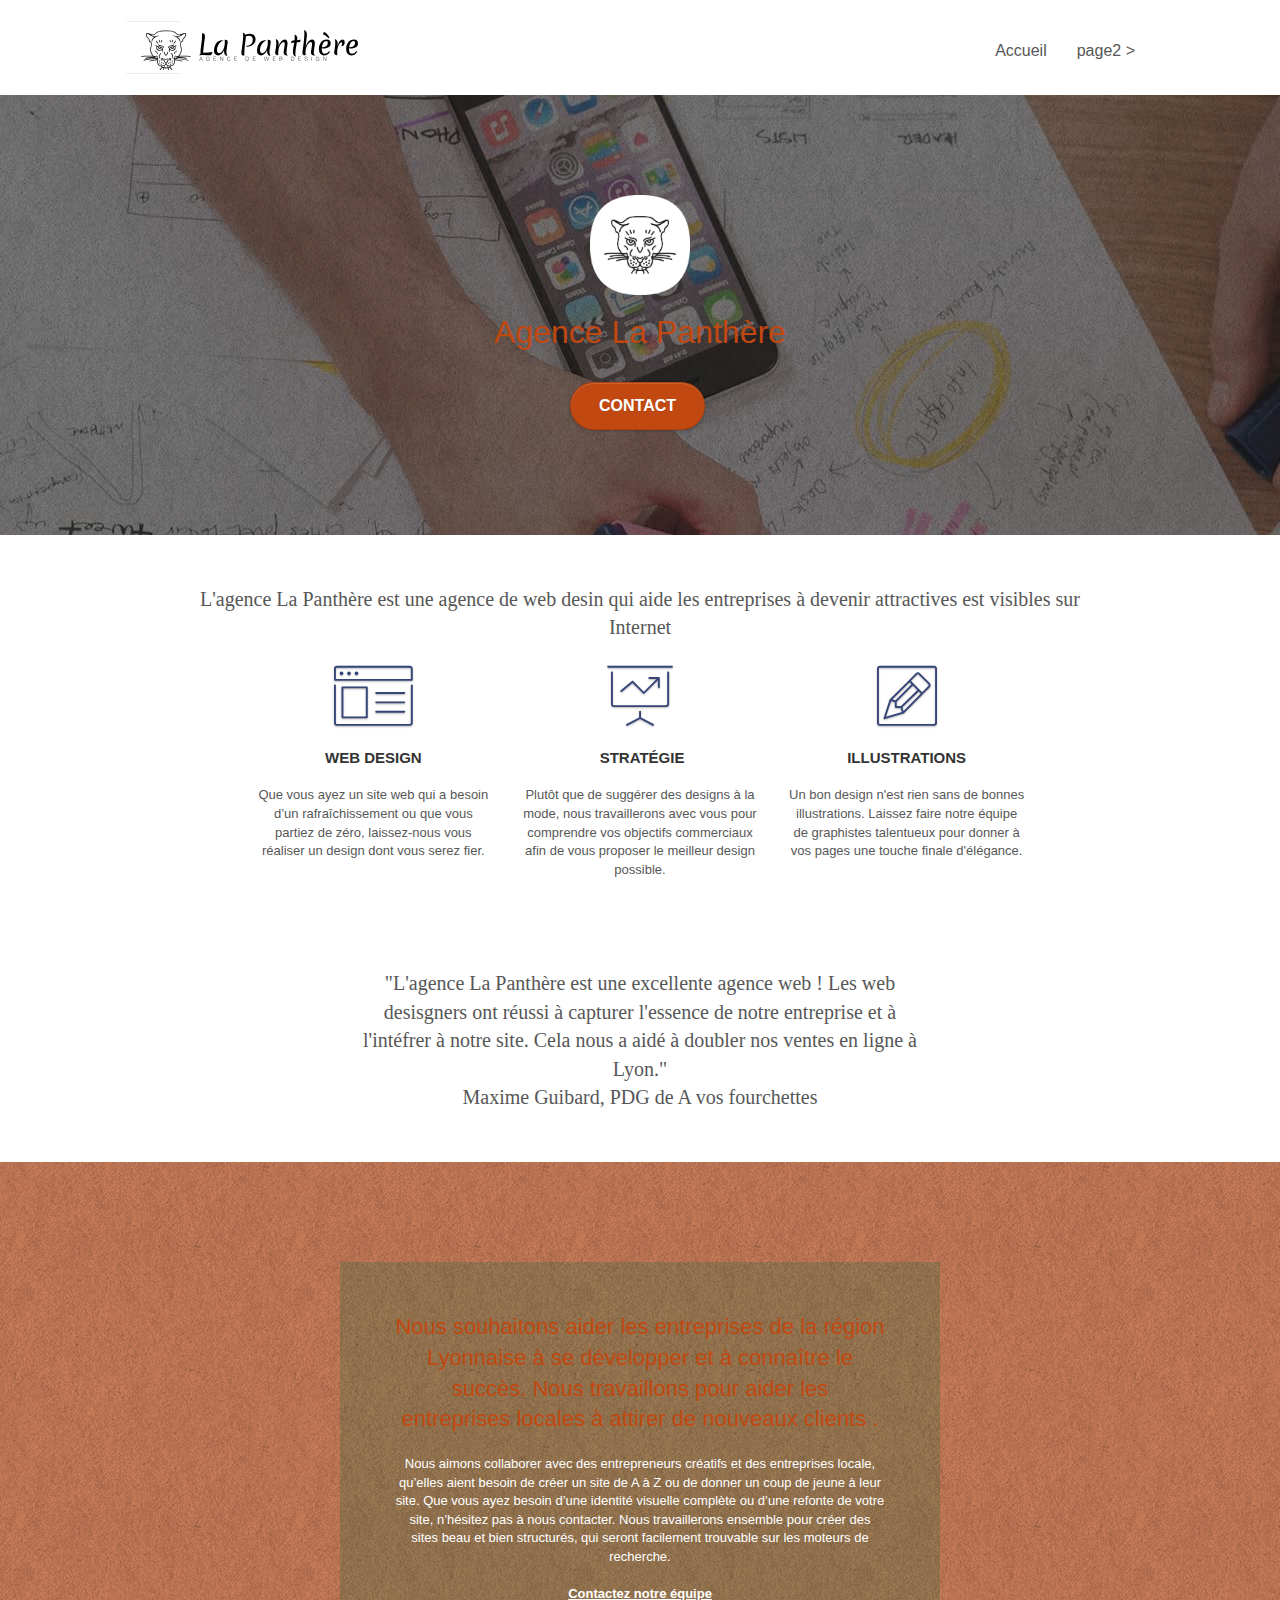
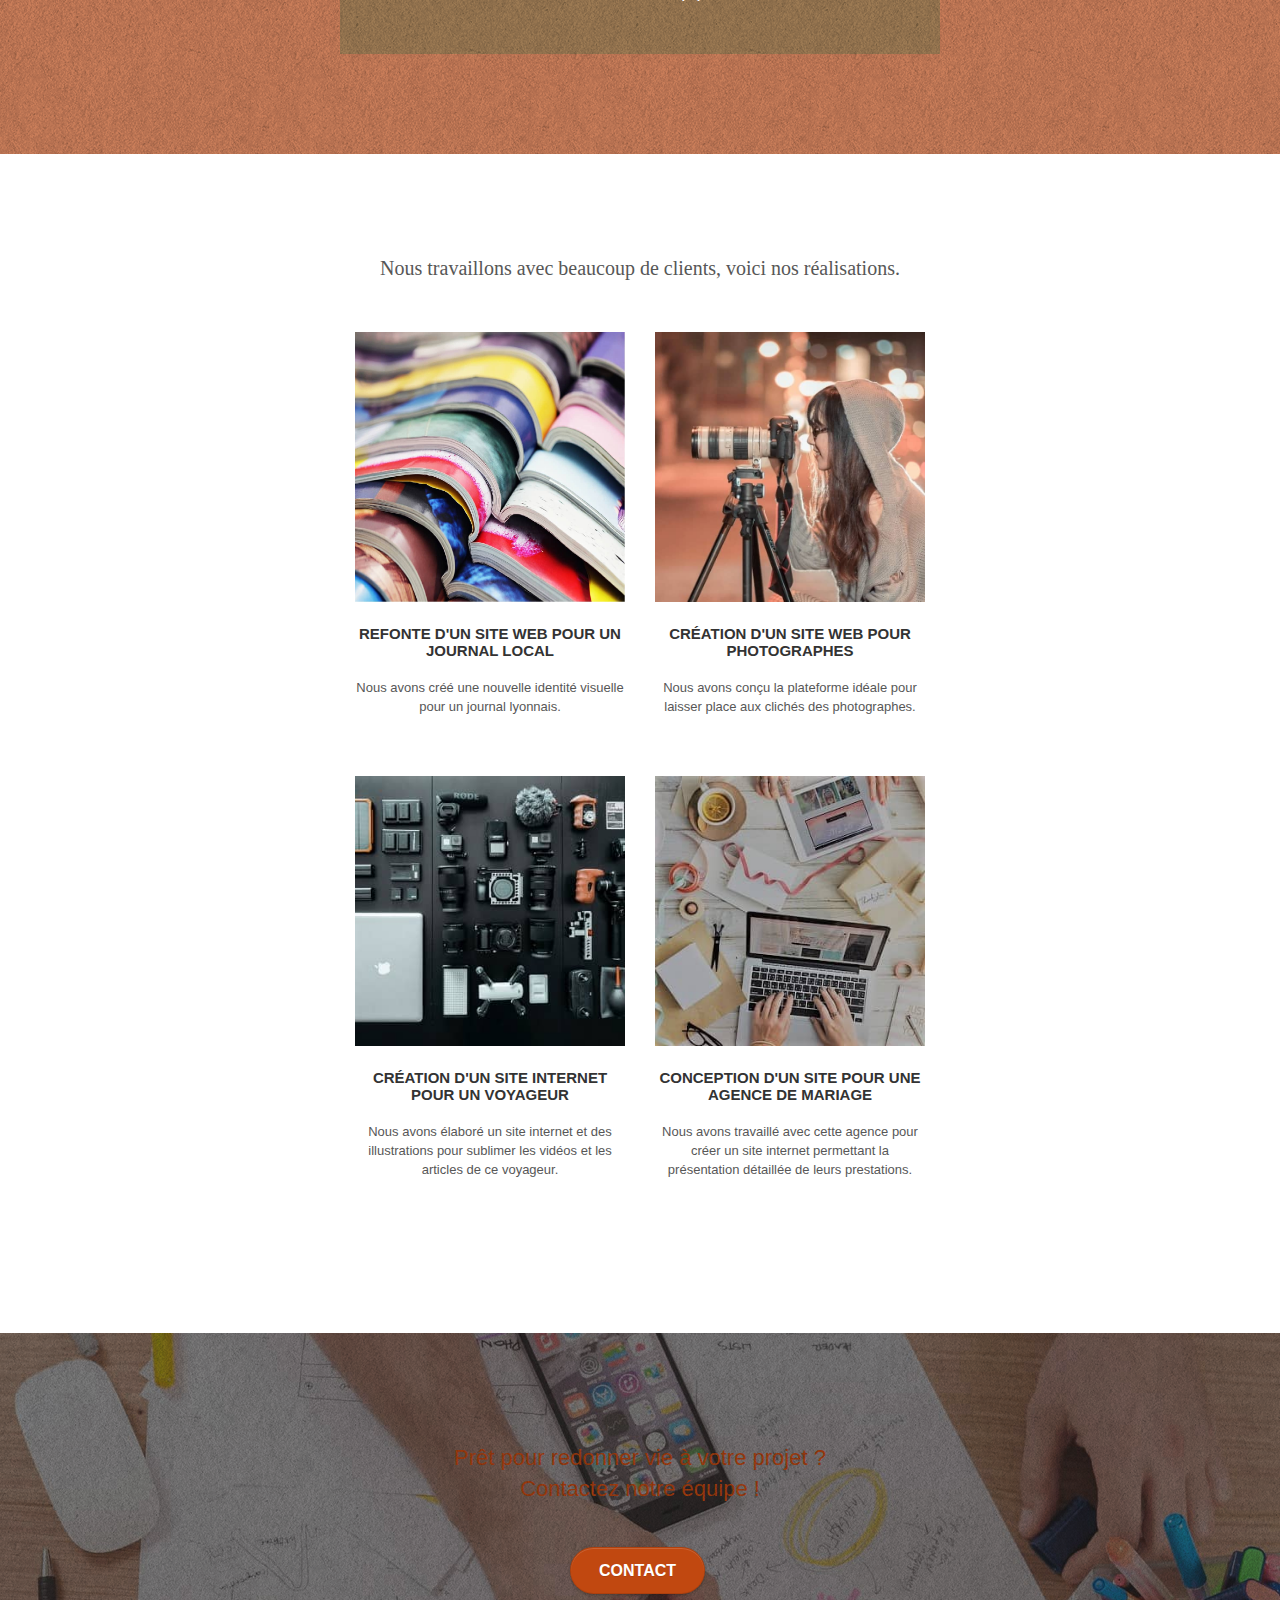
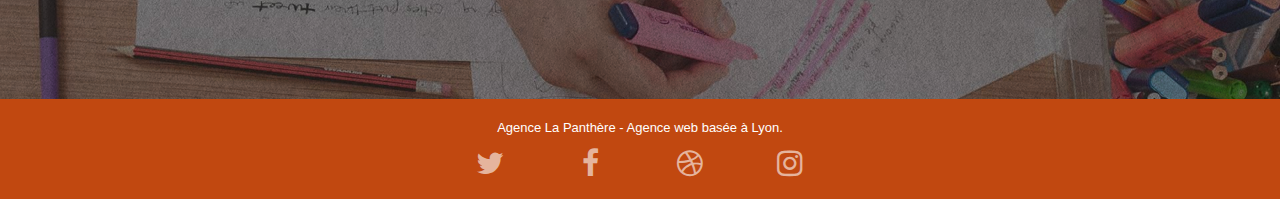
==== index.html @ 401a587c "defer" ====
<!doctype html>
<html lang="fr">
<head>
    <meta charset="utf-8">
    <meta name="description" content="Agence La Panthère, agence de web design qui aide les entreprises à devenir attractives et visibles sur internet">
    <meta name="viewport" content="width=device-width, initial-scale=1.0, viewport-fit=cover">
    <link rel="shortcut icon" type="image/png" href="favicon.jpg">
    
	<link rel="stylesheet" type="text/css" href="./css/bootstrap.css">
	<link rel="stylesheet" type="text/css" href="style.css">
	<link rel="stylesheet" type="text/css" href="./css/font-awesome.css">
	<link rel="stylesheet" type="text/css" href="./css/et-line.css">
	
    
	<script src="./js/jquery-2.1.0.js" defer></script>
	<script src="./js/bootstrap.js" defer></script>
	<script src="./js/blocs.js" defer></script>
	<script src="./js/jquery.touchSwipe.js" defer></script>
	<script src="./js/gmaps.js" defer></script>

    <title>Agence design</title>

    
<!-- Analytics -->
 
<!-- Analytics END -->
    
</head>
<body>
<!-- Principal conteneur -->
<div class="page-container">
    
<!-- bloc-0 -->
<div class="bloc bgc-white l-bloc " id="bloc-0">
	<div class="container bloc-sm">

		<nav class="navbar row">
			<div class="navbar-header">
				<div class="keywords" style="color:#cccccc;font-size:1px;">Agence web à paris, stratégie web, web design, illustrations, design de site web, site web, web, internet, site internet, site</div>
				<a class="navbar-brand" href="index.html"><img src="img/agence-la-panthere-monochrome.svg" alt="paris web design logo agence web meilleure agence" height="40" /></a>
				<div class="keywords" style="color:#cccccc;font-size:1px;">Agence web à paris, stratégie web, web design, illustrations, design de site web, site web, web, internet, site internet, site</div>
				<button id="nav-toggle" type="button" class="ui-navbar-toggle navbar-toggle" data-toggle="collapse" data-target=".navbar-1">
					<span class="sr-only">Toggle navigation</span><span class="icon-bar"></span><span class="icon-bar"></span><span class="icon-bar"></span>
				</button>
			</div>
			<div class="collapse navbar-collapse navbar-1 special-dropdown-nav">
				<ul class="site-navigation nav navbar-nav">
					<li>
						<a href="index.html">Accueil</a>
					</li>
					<li>
					</li>
					<li>
						<a href="page2.html">page2 &gt;</a>
					</li>
				</ul>
			</div>
		</nav>
	</div>
</div>
<!-- bloc-0 END -->

<!-- bloc-1-presentation -->
<div class="bloc bgc-orange-fonce bg-banniere d-bloc bg-t-edge bloc-bg-texture texture-paper b-parallax" id="bloc-1-hero">
	<div class="container bloc-lg">
		<div class="row tight-width-whitespace">
			<div class="col-sm-12">
				<img src="img/logo.png" class="center-block image-resize-mode" width="100" alt="Agence La Panthère, agence web paris, création logo paris" />
				<h1 class="text-center hero-bloc-text tc-white ">
					Agence La Panthère
				</h1>
				<div class="text-center">
					<a href="page2.html" class="btn btn-lg btn-clean btn-rd cta-hero bgc-orange-fonce" id="cta-hero">Contact</a>
				</div>
			</div>
		</div>
	</div>
</div>
<!-- bloc-1-presentation END -->

<!-- bloc-2-services -->
<div class="bloc bgc-white l-bloc" id="bloc-2-services">
	<div class="container bloc-md">
		<div class="row">
			<div class="col-sm-12 text-center">
				<p class="text-center phrase_accroche">L'agence La Panthère est une agence de web desin qui aide les entreprises à devenir attractives est visibles sur Internet</p>
			</div>
		</div>
		<div class="row voffset-lg med-width-whitespace">
			<div class="col-sm-4">
				<div class="text-center">
					<span class="et-icon-browser sm-shadow icon-dark-slate-blue icons icon-lg"></span>
				</div>
				<h3 class="mg-md text-center">
					Web design
				</h3>
				<p class="text-center ">
					Que vous ayez un site web qui a besoin d&rsquo;un rafraîchissement ou que vous partiez de zéro, laissez-nous vous réaliser un design dont vous serez fier.
				</p>
			</div>
			<div class="col-sm-4">
				<div class="text-center">
					<span class="et-icon-presentation sm-shadow icon-dark-slate-blue icons icon-lg"></span>
				</div>
				<h3 class="mg-md text-center">
					&nbsp;Stratégie
				</h3>
				<p class="text-center ">
					Plutôt que de suggérer des designs à la mode, nous travaillerons avec vous pour comprendre vos objectifs commerciaux afin de vous proposer le meilleur design possible.<br>
				</p>
			</div>
			<div class="col-sm-4">
				<div class="text-center">
					<span class="et-icon-edit sm-shadow icon-dark-slate-blue icons icon-lg"></span>
				</div>
				<h3 class="mg-md text-center">
					Illustrations
				</h3>
				<p class="text-center ">
					Un bon design n'est rien sans de bonnes illustrations. Laissez faire notre équipe de graphistes talentueux pour donner à vos pages une touche finale d'élégance.
				</p>
			</div>
		</div>
		<div class="row voffset-lg voffset">
			<div class="col-xs-12 col-md-8 col-md-offset-2 text-center">
				<p class="text-center citation">"L'agence La Panthère est une excellente agence web ! Les web desisgners ont réussi à capturer l'essence de notre entreprise et à l'intéfrer à notre site. Cela nous a aidé à doubler nos ventes en ligne à Lyon."<br><span color="#999999">Maxime Guibard, PDG de A vos fourchettes</span></p>

			</div>
		</div>
	</div>
</div>
<!-- bloc-2-services END -->

<!-- bloc-3-what-i-do -->
<div class="bloc tc-white bgc-atomic-tangerine bg-presentation d-bloc bloc-bg-texture texture-paper b-parallax" id="bloc-3-what-i-do">
	<div class="container bloc-lg">
		<div class="row tight-width-whitespace black-background">
			<div class="col-sm-12">
				<h2 class="mg-md text-center tc-white">
					Nous souhaitons aider les entreprises de la région Lyonnaise à se développer et à connaître le succès. Nous travaillons pour aider les entreprises locales à attirer de nouveaux clients .<br>
				</h2>
				<p class="text-center white">
					Nous aimons collaborer avec des entrepreneurs créatifs et des entreprises locale, qu’elles aient besoin de créer un site de A à Z ou de donner un coup de jeune à leur site. Que vous ayez besoin d’une identité visuelle complète ou d’une refonte de votre site, n’hésitez pas à nous contacter. Nous travaillerons ensemble pour créer des sites beau et bien structurés, qui seront facilement trouvable sur les moteurs de recherche. <br><br><a class="ltc-white bold-link" href="page2.html">Contactez notre équipe</a><br>
				</p>
			</div>
		</div>
	</div>
</div>
<!-- bloc-3-what-i-do END -->

<!-- bloc-4-portfolio -->
<div class="bloc bgc-white bg-lines-h2-bg bg-repeat l-bloc" id="bloc-4-portfolio">
	<div class="container bloc-lg">
		<div class="row">
			<div class="col-sm-12 text-center">
				<p id="titre_part_4">Nous travaillons avec beaucoup de clients, voici nos réalisations.</p>
			</div>
		</div>
		<div class="row tight-width-whitespace portfolio-row">
			<div class="col-sm-6">
				<a href="#" data-lightbox="img/1.jpg" data-gallery-id="gallery-1" data-caption="Refonte d'un site web pour un journal local" data-frame="snapshot-lb"><img src="img/1.jpg" alt="paris web design logo agence web meilleure agence et refonte site web journal" class="img-responsive portfolio-thumb" /></a>
				<h3 class="mg-md text-center">
					Refonte d'un site web pour un journal local
				</h3>
				<p class="text-center">
					Nous avons créé une nouvelle identité visuelle pour un journal lyonnais.
				</p>
			</div>
			<div class="col-sm-6">
				<a href="#" data-lightbox="img/2.jpg" data-gallery-id="gallery-1" data-caption="Création d'un site web pour photographes" data-frame="snapshot-lb"><img src="img/2.jpg" class="img-responsive portfolio-thumb" alt="paris web design logo agence web meilleure agence, Création d'un site web pour photographes" /></a>
				<h3 class="mg-md text-center">
					Création d'un site web pour photographes
				</h3>
				<p class="text-center">
					Nous avons conçu la plateforme idéale pour laisser place aux clichés des photographes.
				</p>
			</div>
		</div>
		<div class="row tight-width-whitespace portfolio-row">
			<div class="col-sm-6">
				<a href="#" data-lightbox="img/3.bmp" data-gallery-id="gallery-1" data-caption="Création d'un site internet pour un voyageur" data-frame="snapshot-lb"><img src="img/3.jpg" class="img-responsive portfolio-thumb" alt="paris web design logo agence web meilleure agence, Création d'un site web pour voyageur"/></a>
				<h3 class="mg-md text-center">
					Création d'un site internet pour un voyageur
				</h3>
				<p class="text-center">
					Nous avons élaboré un site internet et des illustrations pour sublimer les vidéos et les articles de ce voyageur.
				</p>
			</div>
			<div class="col-sm-6">
				<a href="#" data-lightbox="img/4.bmp" data-gallery-id="gallery-1" data-caption="Conception d'un site pour une agence de mariage" data-frame="snapshot-lb"><img src="img/4.jpg" class="img-responsive portfolio-thumb" alt="paris web design logo agence web meilleure agence, Création d'un site web pour agence de mariage" /></a>
				<h3 class="mg-md text-center">
					Conception d'un site pour une agence de mariage
				</h3>
				<p class="text-center">
					Nous avons travaillé avec cette agence pour créer un site internet permettant la présentation détaillée de leurs prestations.
				</p>
			</div>
		</div>
	</div>
</div>
<!-- bloc-4-portfolio END -->

<!-- bloc-5-cta -->
<div class="bloc bgc-orange-fonce bg-banniere d-bloc bloc-bg-texture texture-paper" id="bloc-5-cta">
	<div class="container bloc-lg">
		<div class="row">
			<h2 class="mg-md text-center tc-white">
				Prêt pour redonner vie à votre projet ?<br>Contactez notre équipe !
			</h2>
			<div class="col-sm-12 text-center">
					<a href="page2.html" class="btn btn-lg btn-clean btn-rd cta-hero bgc-orange-fonce" id="cta-hero">Contact</a>
			</div>
		</div>
	</div>
</div>
<!-- bloc-5-cta END -->

<!-- Footer - bloc-8 -->
<footer class="bloc bgc-orange-fonce d-bloc" id="bloc-8">
	<div class="container bloc-sm">
		<div class="row">
			<div class="col-sm-12">
				<p class="text-center white">
					Agence La Panthère - Agence web basée à Lyon.<br>
				</p>
				<div class="row row-no-gutters social">
					<div class="col-sm-3">
						<div class="text-center">
							<a class="social" href="index.html"><span class="fa fa-twitter icon-md"></span></a>
						</div>
					</div>
					<div class="col-sm-3">
						<div class="text-center">
							<a class="social" href="index.html"><span class="fa fa-facebook icon-md"></span></a>
						</div>
					</div>
					<div class="col-sm-3">
						<div class="text-center">
							<a class="social" href="index.html"><span class="fa fa-dribbble icon-md"></span></a>
						</div>
					</div>
					<div class="col-sm-3">
						<div class="text-center">
							<a class="social" href="index.html"><span class="fa fa-instagram icon-md"></span></a>
						</div>
					</div>
				</div>
			</div>
		</div>
	</div>
</footer>
<!-- Footer - bloc-8 END -->

</div>
<!-- Principal conteneur END -->
    

</body>
</html>
---- style.css ----
body {
    margin: 0;
    padding: 0;
    background: #FFF;
    overflow-x: hidden;
    -webkit-font-smoothing: antialiased;
    -moz-osx-font-smoothing: grayscale;
}

a,
button {
    transition: all .3s ease-in-out;
    outline: none!important;
}

a:hover {
    text-decoration: none;
    cursor: pointer;
}

#page-loading-blocs-notifaction {
    position: fixed;
    top: 0;
    bottom: 0;
    width: 100%;
    z-index: 100000;
    background: #FFFFFF url("img/pageload-spinner.gif") no-repeat center center;
}

.bloc {
    width: 100%;
    clear: both;
    background: 50% 50% no-repeat;
    padding: 0 50px;
    -webkit-background-size: cover;
    -moz-background-size: cover;
    -o-background-size: cover;
    background-size: cover;
    position: relative;
}

.bloc .container {
    padding-left: 0;
    padding-right: 0;
}

.bloc-lg {
    padding: 100px 50px;
}

.bloc-md {
    padding: 50px;
}

.bloc-sm {
    padding: 20px 50px;
}

.bg-center,
.bg-l-edge,
.bg-r-edge,
.bg-t-edge,
.bg-b-edge,
.bg-tl-edge,
.bg-bl-edge,
.bg-tr-edge,
.bg-br-edge,
.bg-repeat {
    -webkit-background-size: auto!important;
    -moz-background-size: auto!important;
    -o-background-size: auto!important;
    background-size: auto!important;
}

.bg-repeat {
    background: repeat;
}

.bg-t-edge {
    background: top no-repeat;
}

.bloc-bg-texture::before {
    content: "";
    background-size: 2px 2px;
    position: absolute;
    top: 0;
    bottom: 0;
    left: 0;
    right: 0;
}

.texture-paper::before {
    background: url("img/texture-paper.png");
    background-size: 280px 280px;
}

.b-parallax {
    background-attachment: fixed;
}

.d-bloc {
    color: rgba(255, 255, 255, .7);
}

.d-bloc button:hover {
    color: rgba(255, 255, 255, .9);
}

.d-bloc .icon-round,
.d-bloc .icon-square,
.d-bloc .icon-rounded,
.d-bloc .icon-semi-rounded-a,
.d-bloc .icon-semi-rounded-b {
    border-color: rgba(255, 255, 255, .9);
}

.d-bloc .divider-h span {
    border-color: rgba(255, 255, 255, .2);
}

.d-bloc .a-btn,
.d-bloc .navbar a,
.d-bloc .navbar-brand,
.d-bloc a .icon-sm,
.d-bloc a .icon-md,
.d-bloc a .icon-lg,
.d-bloc a .icon-xl,
.d-bloc h1 a,
.d-bloc h2 a,
.d-bloc h3 a,
.d-bloc h4 a,
.d-bloc h5 a,
.d-bloc h6 a,
.d-bloc p a {
    color: rgba(255, 255, 255, .6);
}

.d-bloc .a-btn:hover,
.d-bloc .navbar a:hover,
.d-bloc .navbar-brand:hover,
.d-bloc a:hover .icon-sm,
.d-bloc a:hover .icon-md,
.d-bloc a:hover .icon-lg,
.d-bloc a:hover .icon-xl,
.d-bloc h1 a:hover,
.d-bloc h2 a:hover,
.d-bloc h3 a:hover,
.d-bloc h4 a:hover,
.d-bloc h5 a:hover,
.d-bloc h6 a:hover,
.d-bloc p a:hover {
    color: rgba(255, 255, 255, 1);
}

.d-bloc .navbar-toggle .icon-bar {
    background: rgba(255, 255, 255, 1);
}

.d-bloc .btn-wire,
.d-bloc .btn-wire:hover {
    color: rgba(255, 255, 255, 1);
    border-color: rgba(255, 255, 255, 1);
}

.d-bloc .panel {
    color: rgba(0, 0, 0, .5);
}

.d-bloc .panel button:hover {
    color: rgba(0, 0, 0, .7);
}

.d-bloc .panel icon {
    border-color: rgba(0, 0, 0, .7);
}

.d-bloc .panel .divider-h span {
    border-color: rgba(0, 0, 0, .1);
}

.d-bloc .panel .a-btn {
    color: rgba(0, 0, 0, .6);
}

.d-bloc .panel .a-btn:hover {
    color: rgba(0, 0, 0, 1);
}

.d-bloc .panel .btn-wire,
.d-bloc .panel .btn-wire:hover {
    color: rgba(0, 0, 0, .7);
    border-color: rgba(0, 0, 0, .3);
}

.d-bloc .panel,
.l-bloc {
    color: rgba(0, 0, 0, .5);
}

.d-bloc .panel button:hover,
.l-bloc button:hover {
    color: rgba(0, 0, 0, .7);
}

.l-bloc .icon-round,
.l-bloc .icon-square,
.l-bloc .icon-rounded,
.l-bloc .icon-semi-rounded-a,
.l-bloc .icon-semi-rounded-b {
    border-color: rgba(0, 0, 0, .7);
}

.d-bloc .panel .divider-h span,
.l-bloc .divider-h span {
    border-color: rgba(0, 0, 0, .1);
}

.d-bloc .panel .a-btn,
.l-bloc .a-btn,
.l-bloc .navbar a,
.l-bloc .navbar-brand,
.l-bloc a .icon-sm,
.l-bloc a .icon-md,
.l-bloc a .icon-lg,
.l-bloc a .icon-xl,
.l-bloc h1 a,
.l-bloc h2 a,
.l-bloc h3 a,
.l-bloc h4 a,
.l-bloc h5 a,
.l-bloc h6 a,
.l-bloc p a {
    color: rgba(0, 0, 0, .6);
}

.d-bloc .panel .a-btn:hover,
.l-bloc .a-btn:hover,
.l-bloc .navbar a:hover,
.l-bloc .navbar-brand:hover,
.l-bloc a:hover .icon-sm,
.l-bloc a:hover .icon-md,
.l-bloc a:hover .icon-lg,
.l-bloc a:hover .icon-xl,
.l-bloc h1 a:hover,
.l-bloc h2 a:hover,
.l-bloc h3 a:hover,
.l-bloc h4 a:hover,
.l-bloc h5 a:hover,
.l-bloc h6 a:hover,
.l-bloc p a:hover {
    color: rgba(0, 0, 0, 1);
}

.l-bloc .navbar-toggle .icon-bar {
    color: rgba(0, 0, 0, .6);
}

.d-bloc .panel .btn-wire,
.d-bloc .panel .btn-wire:hover,
.l-bloc .btn-wire,
.l-bloc .btn-wire:hover {
    color: rgba(0, 0, 0, .7);
    border-color: rgba(0, 0, 0, .3);
}

.voffset {
    margin-top: 30px;
}

.voffset-lg {
    margin-top: 80px;
}

.row-no-gutters {
    margin-right: 0;
    margin-left: 0;
}

.row.row-no-gutters > [class^="col-"],
.row.row-no-gutters > [class*=" col-"] {
    padding-right: 0;
    padding-left: 0;
}

#bloc-1-hero h1 {
    font-size: 32px;
}

.navbar {
    margin-bottom: 0;
    z-index: 1;
}

.navbar-brand {
    height: auto;
    padding: 3px 15px;
    font-size: 25px;
    font-weight: normal;
    font-weight: 600;
    line-height: 44px;
}

.navbar-brand img {
    max-height: 200px;
    margin: 0 5px 0 0;
    display: inline;
}

.navbar-brand img[src$=svg] {
    min-width: 100px;
}

.nav-center .navbar-brand img {
    margin: 0;
}

.navbar .nav {
    padding-top: 2px;
    margin-right: -16px;
    float: right;
    z-index: 1;
}

.nav > li {
    float: left;
    margin-top: 4px;
    font-size: 16px;
}

.navbar-nav .open .dropdown-menu > li > a {
    text-align: inherit;
}

.nav > li a:hover,
.nav > li a:focus {
    background: transparent;
}

.navbar-toggle {
    margin: 10px 10px 0 0;
    border: 0px;
}

.navbar-toggle:hover {
    background: transparent!important;
}

.navbar-toggle .icon-bar {
    background-color: rgba(0, 0, 0, .5);
    width: 26px;
}

.nav-invert .navbar .nav {
    float: left;
}

.nav-invert .navbar-header,
.nav-invert .navbar-brand {
    float: right;
    position: relative;
    z-index: 2;
}

@media (min-width: 768px) {
    .site-navigation {
        position: absolute;
        top: 50%;
        right: 20px;
        transform: translate(0, -50%);
        -webkit-transform: translateY(-50%);
    }
    .nav > li .dropdown-menu a,
    .nav > li .dropdown-menu a:hover {
        color: #484848;
    }
    .nav-invert .site-navigation {
        left: 0;
        right: 0;
    }
    .nav-center {
        text-align: center;
    }
    .nav-center .navbar-header {
        width: 100%;
    }
    .nav-center .navbar-header,
    .nav-center .navbar-brand,
    .nav-center .nav > li {
        float: none;
        display: inline-block;
    }
    .nav-center .site-navigation {
        position: relative;
        width: 100%;
        right: 0;
        margin-right: 0px;
        margin-top: 20px;
    }
    .nav-center.mini-nav .navbar-toggle {
        float: none;
        margin: 10px auto 0;
    }
}

.nav > li > .dropdown a {
    background: none!important;
    display: block;
    padding: 14px 15px;
}

nav .caret {
    margin: 0 5px;
}

.dropdown-menu .dropdown-menu {
    top: -8px;
    left: 100%;
}

.dropdown-menu .dropmenu-flow-right {
    top: 100%;
    left: 0;
    margin-left: -1px;
    border-top-left-radius: 0;
    border-top-right-radius: 0;
}

.dropdown-menu .dropdown span {
    border: 4px solid black;
    border-top-color: transparent;
    border-right-color: transparent;
    border-bottom-color: transparent;
    margin: 6px -5px 0 0!important;
    float: right;
}

.mg-md {
    margin-top: 10px;
    margin-bottom: 20px;
}

.mg-lg {
    margin-top: 10px;
    margin-bottom: 40px;
}

.btn {
    margin: 0 5px 5px 0;
}

.btn.pull-right {
    margin: 0 0 5px 5px;
}

.btn-d,
.btn-d:hover,
.btn-d:focus {
    color: #FFF;
    background: rgba(0, 0, 0, .3);
}

button {
    outline: none!important;
}

.btn-rd {
    border-radius: 40px;
}

.btn-clean {
    border: 1px solid rgba(0, 0, 0, .08);
    border-bottom-color: rgba(0, 0, 0, .1);
    text-shadow: 0 1px 0 rgba(0, 0, 1, .1);
    box-shadow: 0 1px 3px rgba(0, 0, 1, .25), inset 0 1px 0 0 rgba(255, 255, 255, .15);
}

.icon-md {
    font-size: 30px!important;
}

.icon-lg {
    font-size: 60px!important;
}

.sm-shadow {
    text-shadow: 0 1px 2px rgba(0, 0, 0, .3);
}

.panel-sq,
.panel-sq .panel-heading,
.panel-sq .panel-footer {
    border-radius: 0;
}

.panel-rd {
    border-radius: 30px;
}

.panel-rd .panel-heading {
    border-radius: 29px 29px 0 0;
}

.panel-rd .panel-footer {
    border-radius: 0 0 29px 29px;
}

.form-control {
    border-color: rgba(0, 0, 0, .1);
    box-shadow: none;
}

.scrollToTop {
    width: 40px;
    height: 40px;
    position: fixed;
    bottom: 20px;
    right: 20px;
    opacity: 0;
    z-index: 500;
    transition: all .3s ease-in-out;
}

.scrollToTop span {
    margin-top: 6px;
}

.showScrollTop {
    font-size: 14px;
    opacity: 1;
}

a[data-lightbox] {
    position: relative;
    display: block;
    text-align: center;
}

a[data-lightbox]:hover::before {
    content: "+";
    font-family: "HelveticaNeue-Light", "Helvetica Neue Light", "Helvetica Neue", Helvetica, Arial;
    font-size: 32px;
    width: 50px;
    height: 50px;
    margin-left: -25px;
    border-radius: 50%;
    background: rgba(0, 0, 0, .6);
    color: #FFF;
    font-weight: 100;
    z-index: 1;
    position: absolute;
    top: 50%;
    transform: translateY(-50%);
    -webkit-transform: translateY(-50%);
}

a[data-lightbox]:hover img {
    opacity: 0.6;
    -webkit-animation-fill-mode: none;
    animation-fill-mode: none;
}

#lightbox-modal {
    display: flex;
    align-items: center;
}

#lightbox-modal .modal-dialog {
    width: 90%;
    max-width: 900px;
    margin: 0 auto 0;
}

#lightbox-modal .modal-dialog img {
    max-height: 90vh;
    margin: 0 auto;
}

.lightbox-caption {
    padding: 20px;
    color: #FFF;
    background: rgba(0, 0, 0, .5);
    position: absolute;
    left: 15px;
    right: 15px;
    bottom: 5px;
}

.close-lightbox {
    color: #FFF;
    font-size: 30px;
    position: absolute;
    top: 20px;
    right: 20px;
    z-index: 20;
    background: rgba(0, 0, 0, .5);
    border: none;
    line-height: 30px;
    padding: 0 9px 5px;
    opacity: 0.3;
}

.close-lightbox:hover,
.next-lightbox:hover,
.prev-lightbox:hover {
    opacity: 1.0;
    color: #FFF;
}

.next-lightbox,
.prev-lightbox {
    font-size: 20px;
    color: rgba(255, 255, 255, .9);
    background: rgba(0, 0, 0, .5);
    transition: all .2s ease-in-out;
    position: absolute;
    top: 45%;
    z-index: 1;
    opacity: 0.4;
}

.next-lightbox {
    padding: 6px 8px 1px 13px;
    right: 25px;
}

.prev-lightbox {
    padding: 6px 13px 1px 10px;
    left: 25px;
}

.snapshot-lb .modal-body {
    padding-bottom: 45px;
}

.snapshot-lb .lightbox-caption {
    padding: 0;
    color: rgba(0, 0, 0, .5);
    background: none;
}

h1,
h2,
h3,
h4,
h5,
h6,
p,
label,
.btn,
a {
    font-family: "helvetica";
    font-weight: 400;
    color: #575757!important;
}

.container {
    max-width: 1000px;
}

.hero-bloc-text {
    font-size: 38px;
}

.hero-bloc-text-sub {
    font-size: 36px;
}

.statement-bloc-text {
    line-height: 26px;
    font-style: italic;
    font-size: 20px;
    text-align: center;
    font-weight: lighter;
    max-width: 520px;
    margin: auto auto auto auto;
}

p {
    font-size: 13px;
}

.tight-width-whitespace {
    max-width: 600px;
    margin: auto auto auto auto;
}

.h1 {
    font-size: 20px;
    font-family: "Open Sans";
}

.cta-hero {
    margin-top: 22px;
    background-color: #C14810;
    color: #FFFFFF!important;
    text-transform: uppercase;
    padding: 12px 28px 12px 28px;
    font-size: 16px;
    font-weight: 700;
}

.social {
    max-width: 400px;
    margin: auto auto auto auto;
}

h2 {
    font-size: 22px;
    line-height: 1.4em;
}

h3 {
    font-size: 15px;
    text-transform: uppercase;
    font-weight: 700;
    color: #333333!important;
}

.med-width-whitespace {
    max-width: 800px;
    margin: auto auto auto auto;
    box-shadow: 0px 0px 0px #000000;
}

h1 {
    color: #333333!important;
}

h4 {
    color: #333333!important;
}

.icons {
    margin-bottom: 14px;
    margin-top: 24px;
}

.white {
    color: #FFFFFF!important;
}

.portfolio-thumb {
    margin-bottom: 24px;
}

.portfolio-row {
    margin-bottom: 44px;
    margin-top: 50px;
}

.avatar {
    box-shadow: 0px 4px 9px rgba(0, 0, 0, 0.3);
}

.black-background {
    background-color: rgba(165, 147, 99, 0.7);
    padding: 40px 40px 40px 40px;
}

.bold-link {
    font-weight: 900;
    text-decoration: underline!important;
}

.bgc-white {
    background-color: #FFFFFF;
}

.bgc-orange-fonce {
    background-color: #C14810;
}

.bgc-atomic-tangerine {
    background-color: #F3976C;
}

.tc-white {
    color: #C14810!important;
}

.btn-atomic-tangerine {
    background: #F3976C;
    color: #FFFFFF!important;
}

.btn-atomic-tangerine:hover {
    background: #c27956!important;
    color: #FFFFFF!important;
}

.ltc-white {
    color: #FFFFFF!important;
}

.ltc-white:hover {
    color: #cccccc!important;
}

.ltc-atomic-tangerine {
    color: #F3976C!important;
}

.ltc-atomic-tangerine:hover {
    color: #c27956!important;
}

.icon-dark-slate-blue {
    color: #364577!important;
    border-color: #364577!important;
}

.bg-dots-bg {
    background-image: url("img/dots-bg.png");
}

.bg-lines-h2-bg {
    background-image: url("img/lines-h2-bg.png");
}

.bg-banniere {
    background-image: url("img/agence-la-panthere.jpg");
}

.bg-presentation {
    background-image: url("img/image-de-presentation.jpg");
}

@media (max-width: 1024px) {
    .bloc {
        padding-left: 20px;
        padding-right: 20px;
    }
    .bloc.full-width-bloc,
    .bloc-tile-2.full-width-bloc .container,
    .bloc-tile-3.full-width-bloc .container,
    .bloc-tile-4.full-width-bloc .container {
        padding-left: 0;
        padding-right: 0;
    }
}

@media (max-width: 992px) and (min-width: 768px) {
    .navbar .nav {
        max-width: 80%
    }
    .nav-center.navbar .nav {
        max-width: 100%
    }
}

@media only screen and (min-device-width: 768px) and (max-device-width: 1024px) and (orientation: landscape) {
    .b-parallax {
        background-attachment: scroll;
    }
}

@media only screen and (min-device-width: 1024px) and (max-device-width: 1366px) and (-webkit-min-device-pixel-ratio: 1.5) {
    .b-parallax {
        background-attachment: scroll;
    }
}

@media (max-width: 991px) {
    .container {
        width: 100%;
    }
    .b-parallax {
        background-attachment: scroll;
    }
    .page-container,
    #hero-bloc {
        overflow-x: hidden;
        position: relative;
    }
    .bloc {
        padding-left: constant(safe-area-inset-left);
        padding-right: constant(safe-area-inset-right);
    }
    .bloc-group,
    .bloc-group .bloc {
        display: block;
        width: 100%;
    }
    .bloc-fill-screen .fill-bloc-top-edge,
    .bloc-fill-screen .fill-bloc-bottom-edge {
        padding: 0 20px;
        padding-left: constant(safe-area-inset-left);
        padding-right: constant(safe-area-inset-right);
    }
}

@media (max-width: 767px) {
    .page-container {
        overflow-x: hidden;
        position: relative;
    }
    h1,
    h2,
    h3,
    h4,
    h5,
    h6,
    p,
    #disqus_thread {
        padding-left: 10px!important;
        padding-right: 10px!important;
    }
    .b-parallax {
        background-attachment: scroll;
    }
    .navbar .nav {
        padding-top: 0;
        border-top: 1px solid rgba(0, 0, 0, .2);
        float: none!important;
    }
    .navbar.row {
        margin-left: 0;
        margin-right: 0;
    }
    .site-navigation {
        position: inherit;
        transform: none;
        -webkit-transform: none;
        -ms-transform: none;
    }
    .nav > li {
        margin-top: 0;
        border-bottom: 1px solid rgba(0, 0, 0, .1);
        background: rgba(0, 0, 0, .05);
        text-align: left;
        padding-left: 15px;
        width: 100%;
    }
    .nav > li:hover {
        background: rgba(0, 0, 0, .08);
    }
    .dropdown .dropdown a .caret {
        float: none;
        margin: 5px 0 0 10px!important;
        border: 4px solid black;
        border-bottom-color: transparent;
        border-right-color: transparent;
        border-left-color: transparent;
    }
    #hero-bloc .navbar .nav {
        background: rgba(0, 0, 0, .8);
    }
    #hero-bloc .navbar .nav a {
        color: rgba(255, 255, 255, .6);
    }
    .hero {
        padding: 50px 0;
    }
    .hero-nav {
        left: -1px;
        right: -1px;
    }
    .navbar-collapse {
        padding: 0;
        overflow-x: hidden;
        -webkit-box-shadow: none;
        box-shadow: none;
    }
    .navbar-brand img {
        max-height: 40px;
        width: auto;
    }
    .nav-invert .navbar-header {
        float: none;
        width: 100%;
    }
    .nav-invert .navbar-toggle {
        float: left;
        margin-left: 10px;
    }
    .bloc {
        padding-left: 0;
        padding-right: 0;
    }
    .bloc-xxl,
    .bloc-xl,
    .bloc-lg {
        padding: 40px 0;
    }
    .bloc-sm,
    .bloc-md {
        padding-left: 0;
        padding-right: 0;
    }
    .bloc-tile-2 .container,
    .bloc-tile-3 .container,
    .bloc-tile-4 .container,
    .bloc-fill-screen .fill-bloc-top-edge,
    .bloc-fill-screen .fill-bloc-bottom-edge {
        padding-left: 0;
        padding-right: 0;
    }
    .a-block {
        padding: 0 10px;
    }
    .btn-dwn {
        display: none;
    }
    .voffset {
        margin-top: 5px;
    }
    .voffset-md {
        margin-top: 20px;
    }
    .voffset-lg {
        margin-top: 30px;
    }
    form {
        padding: 5px;
    }
    .close-lightbox {
        display: inline-block;
    }
    .blocsapp-device-iphone5 {
        background-size: 216px 425px;
        padding-top: 60px;
        width: 216px;
        height: 425px;
    }
    .blocsapp-device-iphone5 img {
        width: 180px;
        height: 320px;
    }
}

@media (max-width: 400px) {
    .bloc {
        padding-left: 0;
        padding-right: 0;
    }
}

@media (max-width: 767px) {
    .bloc-mob-center-text {
        text-align: center;
    }
}

.citation{
    margin: 0 50px;
    font-size: 20px;
    font-family: "Open Sans";
    font-weight: 500;
}
.phrase_accroche{
    margin: 0 50px;
    font-size: 20px;
    font-family: "Open Sans";
    font-weight: 500;
}
#titre_part_4{
    margin: 0 50px;
    font-size: 20px;
    font-family: "Open Sans";
    font-weight: 500;
} 
}
---- css/et-line.css ----
@font-face {
    font-family: et-line;
    src: url(../fonts/et-line.eot);
    src: url(../fonts/et-line.eot?#iefix) format('embedded-opentype'), url(../fonts/et-line.woff) format('woff'), url(../fonts/et-line.ttf) format('truetype'), url(../fonts/et-line.svg#et-line) format('svg');
    font-weight: 400;
    font-style: normal
}

.et-icon-adjustments,
.et-icon-alarmclock,
.et-icon-anchor,
.et-icon-aperture,
.et-icon-attachment,
.et-icon-bargraph,
.et-icon-basket,
.et-icon-beaker,
.et-icon-bike,
.et-icon-book-open,
.et-icon-briefcase,
.et-icon-browser,
.et-icon-calendar,
.et-icon-camera,
.et-icon-caution,
.et-icon-chat,
.et-icon-circle-compass,
.et-icon-clipboard,
.et-icon-clock,
.et-icon-cloud,
.et-icon-compass,
.et-icon-desktop,
.et-icon-dial,
.et-icon-document,
.et-icon-documents,
.et-icon-download,
.et-icon-dribbble,
.et-icon-edit,
.et-icon-envelope,
.et-icon-expand,
.et-icon-facebook,
.et-icon-flag,
.et-icon-focus,
.et-icon-gears,
.et-icon-genius,
.et-icon-gift,
.et-icon-global,
.et-icon-globe,
.et-icon-googleplus,
.et-icon-grid,
.et-icon-happy,
.et-icon-hazardous,
.et-icon-heart,
.et-icon-hotairballoon,
.et-icon-hourglass,
.et-icon-key,
.et-icon-laptop,
.et-icon-layers,
.et-icon-lifesaver,
.et-icon-lightbulb,
.et-icon-linegraph,
.et-icon-linkedin,
.et-icon-lock,
.et-icon-magnifying-glass,
.et-icon-map,
.et-icon-map-pin,
.et-icon-megaphone,
.et-icon-mic,
.et-icon-mobile,
.et-icon-newspaper,
.et-icon-notebook,
.et-icon-paintbrush,
.et-icon-paperclip,
.et-icon-pencil,
.et-icon-phone,
.et-icon-picture,
.et-icon-pictures,
.et-icon-piechart,
.et-icon-presentation,
.et-icon-pricetags,
.et-icon-printer,
.et-icon-profile-female,
.et-icon-profile-male,
.et-icon-puzzle,
.et-icon-quote,
.et-icon-recycle,
.et-icon-refresh,
.et-icon-ribbon,
.et-icon-rss,
.et-icon-sad,
.et-icon-scissors,
.et-icon-scope,
.et-icon-search,
.et-icon-shield,
.et-icon-speedometer,
.et-icon-strategy,
.et-icon-streetsign,
.et-icon-tablet,
.et-icon-target,
.et-icon-telescope,
.et-icon-toolbox,
.et-icon-tools,
.et-icon-tools-2,
.et-icon-trophy,
.et-icon-tumblr,
.et-icon-twitter,
.et-icon-upload,
.et-icon-video,
.et-icon-wallet,
.et-icon-wine {
    font-family: et-line;
    speak: none;
    font-style: normal;
    font-weight: 400;
    font-variant: normal;
    text-transform: none;
    line-height: 1;
    -webkit-font-smoothing: antialiased;
    -moz-osx-font-smoothing: grayscale;
    display: inline-block
}

.et-icon-mobile:before {
    content: "\e000"
}

.et-icon-laptop:before {
    content: "\e001"
}

.et-icon-desktop:before {
    content: "\e002"
}

.et-icon-tablet:before {
    content: "\e003"
}

.et-icon-phone:before {
    content: "\e004"
}

.et-icon-document:before {
    content: "\e005"
}

.et-icon-documents:before {
    content: "\e006"
}

.et-icon-search:before {
    content: "\e007"
}

.et-icon-clipboard:before {
    content: "\e008"
}

.et-icon-newspaper:before {
    content: "\e009"
}

.et-icon-notebook:before {
    content: "\e00a"
}

.et-icon-book-open:before {
    content: "\e00b"
}

.et-icon-browser:before {
    content: "\e00c"
}

.et-icon-calendar:before {
    content: "\e00d"
}

.et-icon-presentation:before {
    content: "\e00e"
}

.et-icon-picture:before {
    content: "\e00f"
}

.et-icon-pictures:before {
    content: "\e010"
}

.et-icon-video:before {
    content: "\e011"
}

.et-icon-camera:before {
    content: "\e012"
}

.et-icon-printer:before {
    content: "\e013"
}

.et-icon-toolbox:before {
    content: "\e014"
}

.et-icon-briefcase:before {
    content: "\e015"
}

.et-icon-wallet:before {
    content: "\e016"
}

.et-icon-gift:before {
    content: "\e017"
}

.et-icon-bargraph:before {
    content: "\e018"
}

.et-icon-grid:before {
    content: "\e019"
}

.et-icon-expand:before {
    content: "\e01a"
}

.et-icon-focus:before {
    content: "\e01b"
}

.et-icon-edit:before {
    content: "\e01c"
}

.et-icon-adjustments:before {
    content: "\e01d"
}

.et-icon-ribbon:before {
    content: "\e01e"
}

.et-icon-hourglass:before {
    content: "\e01f"
}

.et-icon-lock:before {
    content: "\e020"
}

.et-icon-megaphone:before {
    content: "\e021"
}

.et-icon-shield:before {
    content: "\e022"
}

.et-icon-trophy:before {
    content: "\e023"
}

.et-icon-flag:before {
    content: "\e024"
}

.et-icon-map:before {
    content: "\e025"
}

.et-icon-puzzle:before {
    content: "\e026"
}

.et-icon-basket:before {
    content: "\e027"
}

.et-icon-envelope:before {
    content: "\e028"
}

.et-icon-streetsign:before {
    content: "\e029"
}

.et-icon-telescope:before {
    content: "\e02a"
}

.et-icon-gears:before {
    content: "\e02b"
}

.et-icon-key:before {
    content: "\e02c"
}

.et-icon-paperclip:before {
    content: "\e02d"
}

.et-icon-attachment:before {
    content: "\e02e"
}

.et-icon-pricetags:before {
    content: "\e02f"
}

.et-icon-lightbulb:before {
    content: "\e030"
}

.et-icon-layers:before {
    content: "\e031"
}

.et-icon-pencil:before {
    content: "\e032"
}

.et-icon-tools:before {
    content: "\e033"
}

.et-icon-tools-2:before {
    content: "\e034"
}

.et-icon-scissors:before {
    content: "\e035"
}

.et-icon-paintbrush:before {
    content: "\e036"
}

.et-icon-magnifying-glass:before {
    content: "\e037"
}

.et-icon-circle-compass:before {
    content: "\e038"
}

.et-icon-linegraph:before {
    content: "\e039"
}

.et-icon-mic:before {
    content: "\e03a"
}

.et-icon-strategy:before {
    content: "\e03b"
}

.et-icon-beaker:before {
    content: "\e03c"
}

.et-icon-caution:before {
    content: "\e03d"
}

.et-icon-recycle:before {
    content: "\e03e"
}

.et-icon-anchor:before {
    content: "\e03f"
}

.et-icon-profile-male:before {
    content: "\e040"
}

.et-icon-profile-female:before {
    content: "\e041"
}

.et-icon-bike:before {
    content: "\e042"
}

.et-icon-wine:before {
    content: "\e043"
}

.et-icon-hotairballoon:before {
    content: "\e044"
}

.et-icon-globe:before {
    content: "\e045"
}

.et-icon-genius:before {
    content: "\e046"
}

.et-icon-map-pin:before {
    content: "\e047"
}

.et-icon-dial:before {
    content: "\e048"
}

.et-icon-chat:before {
    content: "\e049"
}

.et-icon-heart:before {
    content: "\e04a"
}

.et-icon-cloud:before {
    content: "\e04b"
}

.et-icon-upload:before {
    content: "\e04c"
}

.et-icon-download:before {
    content: "\e04d"
}

.et-icon-target:before {
    content: "\e04e"
}

.et-icon-hazardous:before {
    content: "\e04f"
}

.et-icon-piechart:before {
    content: "\e050"
}

.et-icon-speedometer:before {
    content: "\e051"
}

.et-icon-global:before {
    content: "\e052"
}

.et-icon-compass:before {
    content: "\e053"
}

.et-icon-lifesaver:before {
    content: "\e054"
}

.et-icon-clock:before {
    content: "\e055"
}

.et-icon-aperture:before {
    content: "\e056"
}

.et-icon-quote:before {
    content: "\e057"
}

.et-icon-scope:before {
    content: "\e058"
}

.et-icon-alarmclock:before {
    content: "\e059"
}

.et-icon-refresh:before {
    content: "\e05a"
}

.et-icon-happy:before {
    content: "\e05b"
}

.et-icon-sad:before {
    content: "\e05c"
}

.et-icon-facebook:before {
    content: "\e05d"
}

.et-icon-twitter:before {
    content: "\e05e"
}

.et-icon-googleplus:before {
    content: "\e05f"
}

.et-icon-rss:before {
    content: "\e060"
}

.et-icon-tumblr:before {
    content: "\e061"
}

.et-icon-linkedin:before {
    content: "\e062"
}

.et-icon-dribbble:before {
    content: "\e063"
}
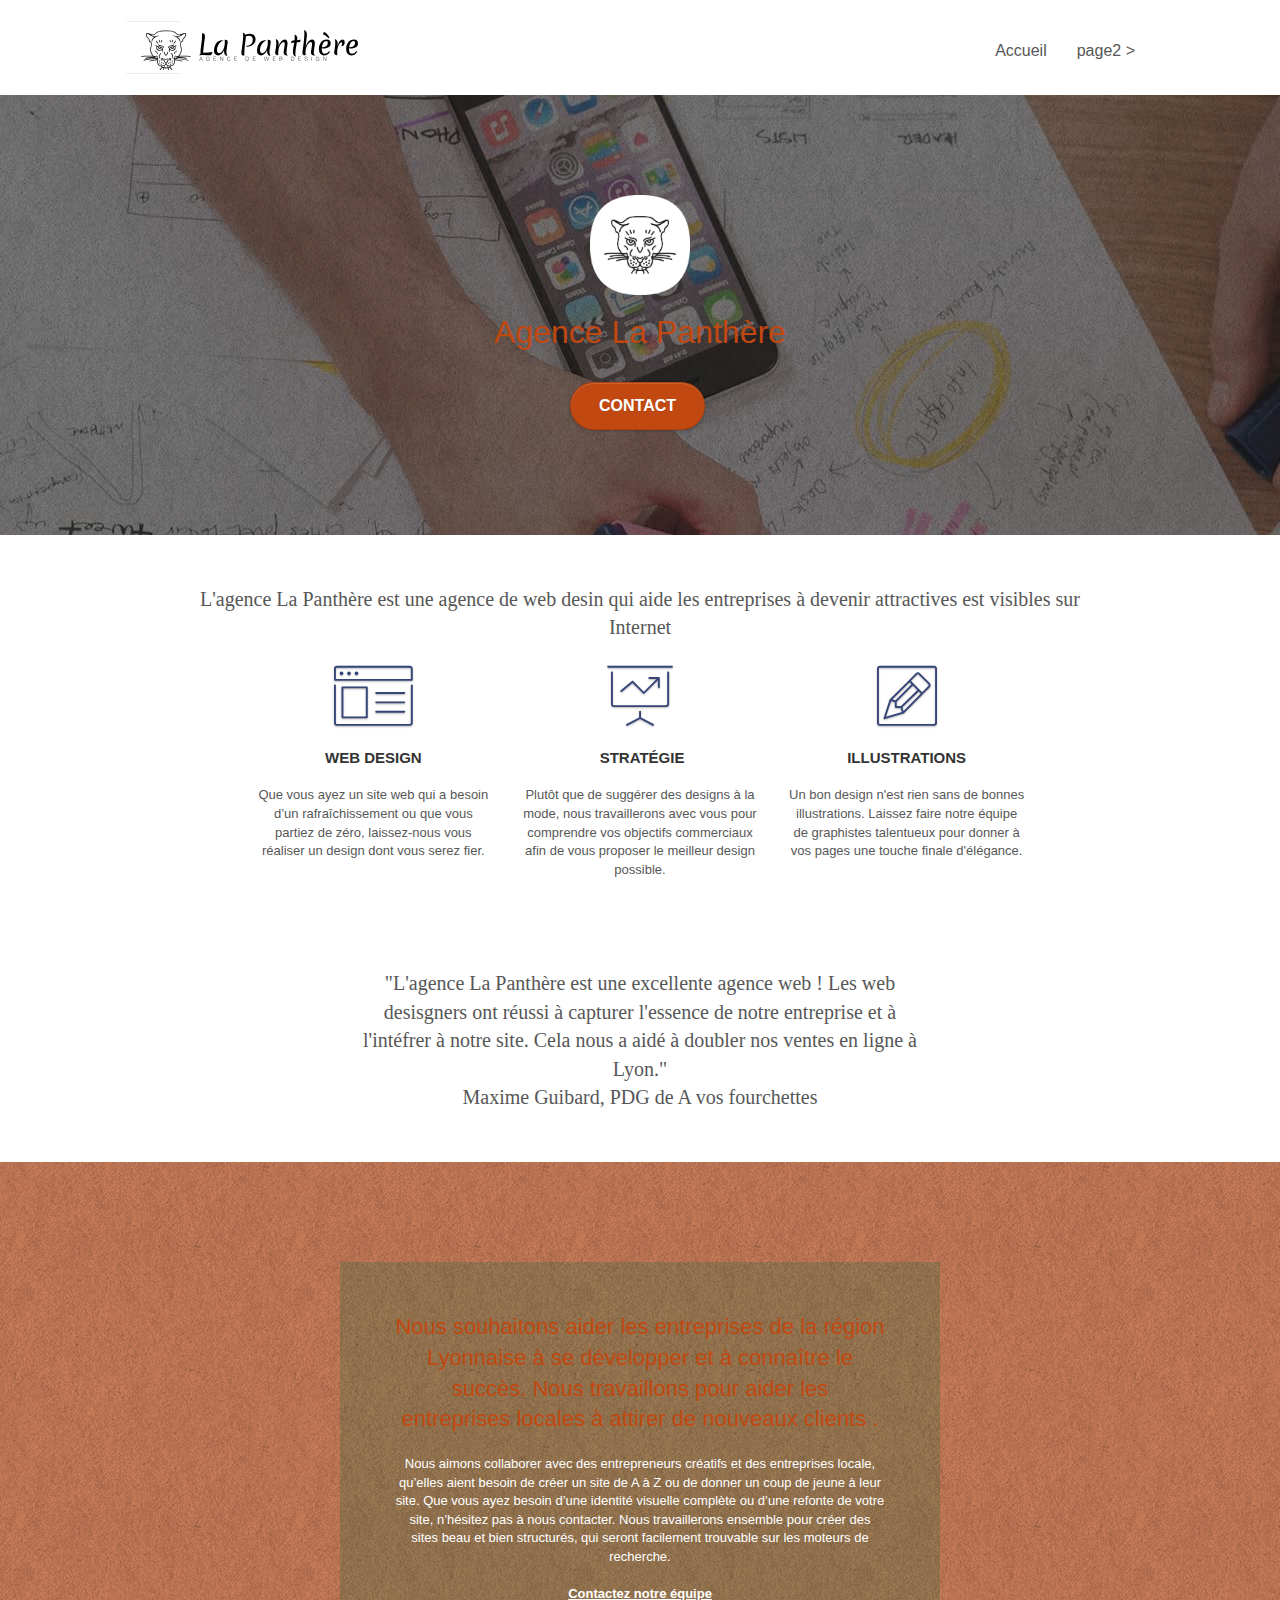
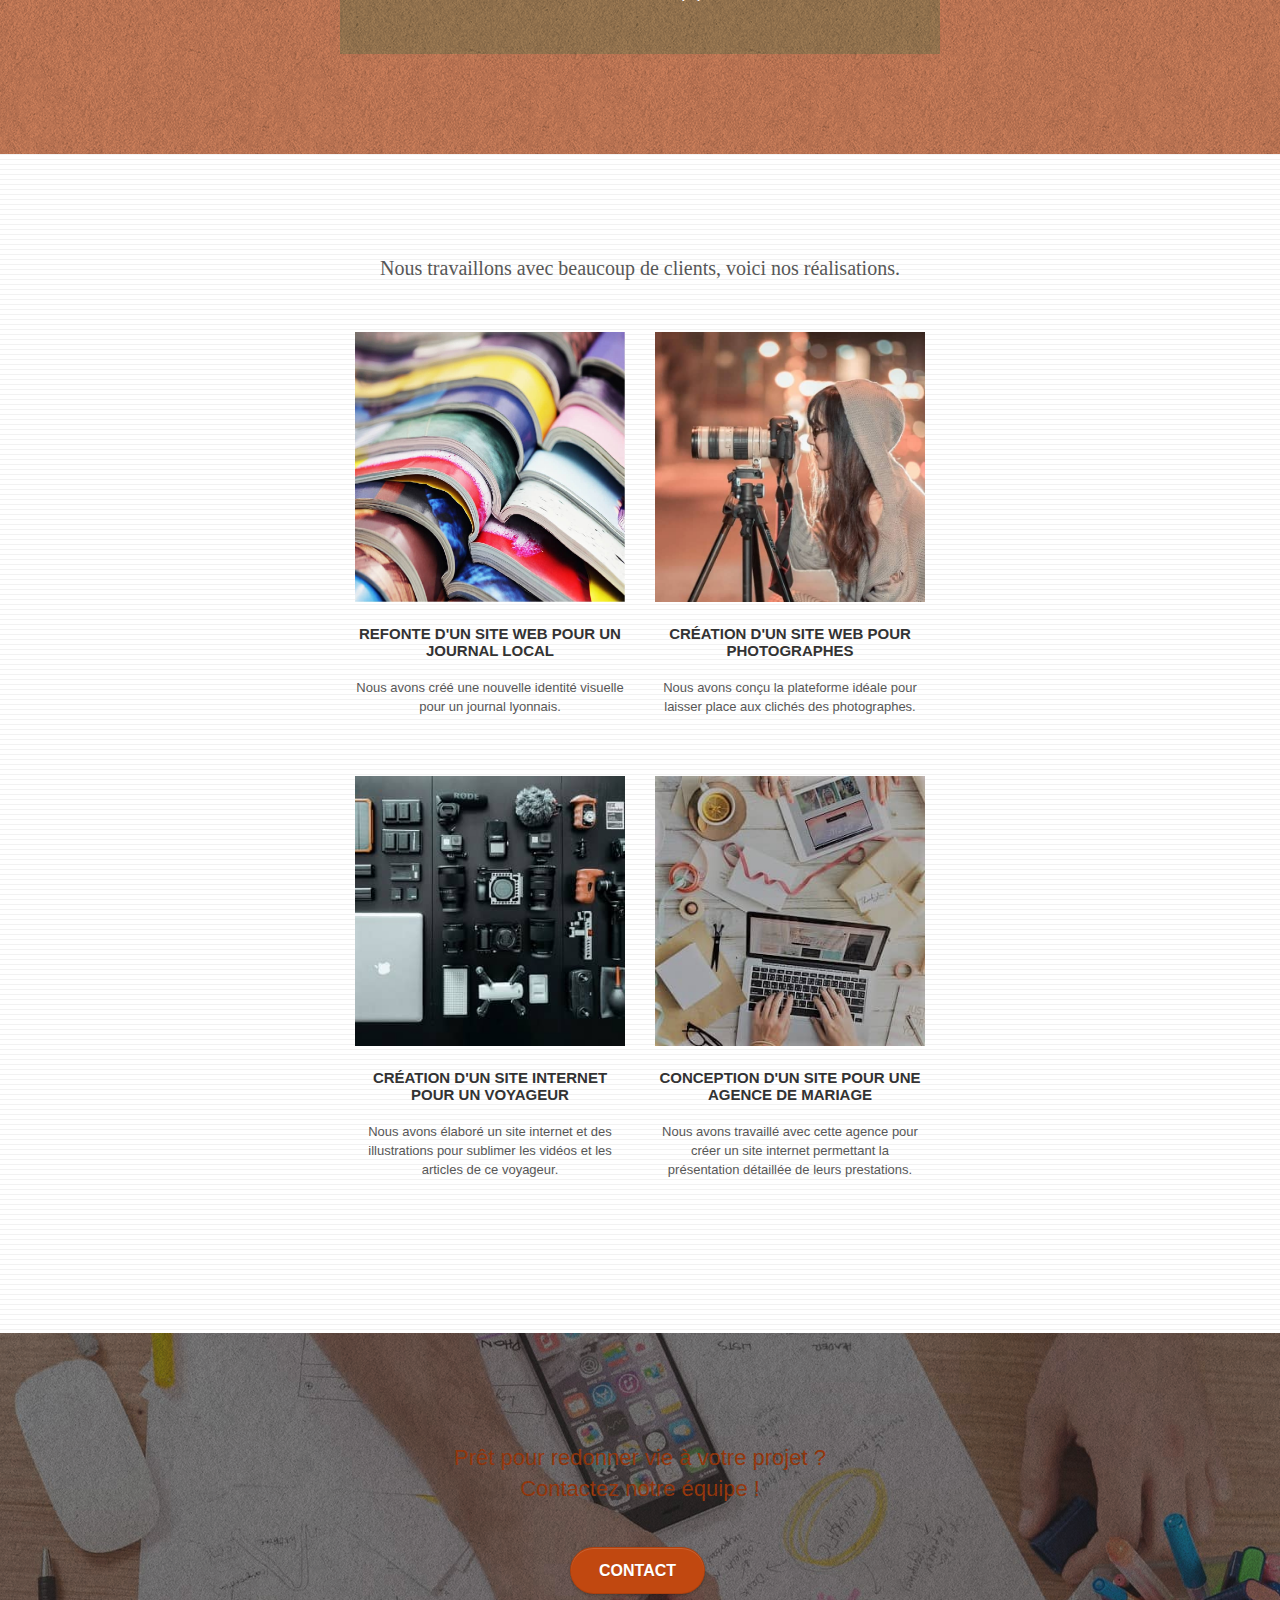
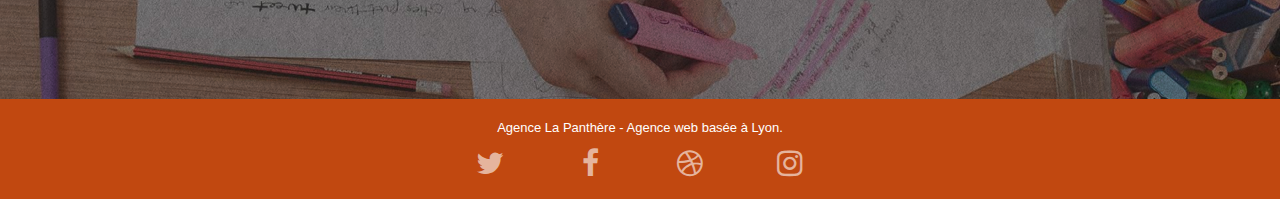
==== commit 271f6bae: "aria-label" ====
--- a/index.html
+++ b/index.html
@@ -70,7 +70,7 @@
 					Agence La Panthère
 				</h1>
 				<div class="text-center">
-					<a href="page2.html" class="btn btn-lg btn-clean btn-rd cta-hero bgc-orange-fonce" id="cta-hero">Contact</a>
+					<a href="page2.html" class="btn btn-lg btn-clean btn-rd cta-hero bgc-orange-fonce cta-hero">Contact</a>
 				</div>
 			</div>
 		</div>
@@ -91,9 +91,9 @@
 				<div class="text-center">
 					<span class="et-icon-browser sm-shadow icon-dark-slate-blue icons icon-lg"></span>
 				</div>
-				<h3 class="mg-md text-center">
+				<h2 class="mg-md text-center">
 					Web design
-				</h3>
+				</h2>
 				<p class="text-center ">
 					Que vous ayez un site web qui a besoin d&rsquo;un rafraîchissement ou que vous partiez de zéro, laissez-nous vous réaliser un design dont vous serez fier.
 				</p>
@@ -102,9 +102,9 @@
 				<div class="text-center">
 					<span class="et-icon-presentation sm-shadow icon-dark-slate-blue icons icon-lg"></span>
 				</div>
-				<h3 class="mg-md text-center">
+				<h2 class="mg-md text-center">
 					&nbsp;Stratégie
-				</h3>
+				</h2>
 				<p class="text-center ">
 					Plutôt que de suggérer des designs à la mode, nous travaillerons avec vous pour comprendre vos objectifs commerciaux afin de vous proposer le meilleur design possible.<br>
 				</p>
@@ -113,9 +113,9 @@
 				<div class="text-center">
 					<span class="et-icon-edit sm-shadow icon-dark-slate-blue icons icon-lg"></span>
 				</div>
-				<h3 class="mg-md text-center">
+				<h2 class="mg-md text-center">
 					Illustrations
-				</h3>
+				</h2>
 				<p class="text-center ">
 					Un bon design n'est rien sans de bonnes illustrations. Laissez faire notre équipe de graphistes talentueux pour donner à vos pages une touche finale d'élégance.
 				</p>
@@ -136,9 +136,9 @@
 	<div class="container bloc-lg">
 		<div class="row tight-width-whitespace black-background">
 			<div class="col-sm-12">
-				<h2 class="mg-md text-center tc-white">
+				<h3 class="mg-md text-center tc-white">
 					Nous souhaitons aider les entreprises de la région Lyonnaise à se développer et à connaître le succès. Nous travaillons pour aider les entreprises locales à attirer de nouveaux clients .<br>
-				</h2>
+				</h3>
 				<p class="text-center white">
 					Nous aimons collaborer avec des entrepreneurs créatifs et des entreprises locale, qu’elles aient besoin de créer un site de A à Z ou de donner un coup de jeune à leur site. Que vous ayez besoin d’une identité visuelle complète ou d’une refonte de votre site, n’hésitez pas à nous contacter. Nous travaillerons ensemble pour créer des sites beau et bien structurés, qui seront facilement trouvable sur les moteurs de recherche. <br><br><a class="ltc-white bold-link" href="page2.html">Contactez notre équipe</a><br>
 				</p>
@@ -159,18 +159,18 @@
 		<div class="row tight-width-whitespace portfolio-row">
 			<div class="col-sm-6">
 				<a href="#" data-lightbox="img/1.jpg" data-gallery-id="gallery-1" data-caption="Refonte d'un site web pour un journal local" data-frame="snapshot-lb"><img src="img/1.jpg" alt="paris web design logo agence web meilleure agence et refonte site web journal" class="img-responsive portfolio-thumb" /></a>
-				<h3 class="mg-md text-center">
+				<h4 class="mg-md text-center">
 					Refonte d'un site web pour un journal local
-				</h3>
+				</h4>
 				<p class="text-center">
 					Nous avons créé une nouvelle identité visuelle pour un journal lyonnais.
 				</p>
 			</div>
 			<div class="col-sm-6">
 				<a href="#" data-lightbox="img/2.jpg" data-gallery-id="gallery-1" data-caption="Création d'un site web pour photographes" data-frame="snapshot-lb"><img src="img/2.jpg" class="img-responsive portfolio-thumb" alt="paris web design logo agence web meilleure agence, Création d'un site web pour photographes" /></a>
-				<h3 class="mg-md text-center">
+				<h4 class="mg-md text-center">
 					Création d'un site web pour photographes
-				</h3>
+				</h4>
 				<p class="text-center">
 					Nous avons conçu la plateforme idéale pour laisser place aux clichés des photographes.
 				</p>
@@ -179,18 +179,18 @@
 		<div class="row tight-width-whitespace portfolio-row">
 			<div class="col-sm-6">
 				<a href="#" data-lightbox="img/3.bmp" data-gallery-id="gallery-1" data-caption="Création d'un site internet pour un voyageur" data-frame="snapshot-lb"><img src="img/3.jpg" class="img-responsive portfolio-thumb" alt="paris web design logo agence web meilleure agence, Création d'un site web pour voyageur"/></a>
-				<h3 class="mg-md text-center">
+				<h4 class="mg-md text-center">
 					Création d'un site internet pour un voyageur
-				</h3>
+				</h4>
 				<p class="text-center">
 					Nous avons élaboré un site internet et des illustrations pour sublimer les vidéos et les articles de ce voyageur.
 				</p>
 			</div>
 			<div class="col-sm-6">
 				<a href="#" data-lightbox="img/4.bmp" data-gallery-id="gallery-1" data-caption="Conception d'un site pour une agence de mariage" data-frame="snapshot-lb"><img src="img/4.jpg" class="img-responsive portfolio-thumb" alt="paris web design logo agence web meilleure agence, Création d'un site web pour agence de mariage" /></a>
-				<h3 class="mg-md text-center">
+				<h4 class="mg-md text-center">
 					Conception d'un site pour une agence de mariage
-				</h3>
+				</h4>
 				<p class="text-center">
 					Nous avons travaillé avec cette agence pour créer un site internet permettant la présentation détaillée de leurs prestations.
 				</p>
@@ -204,11 +204,11 @@
 <div class="bloc bgc-orange-fonce bg-banniere d-bloc bloc-bg-texture texture-paper" id="bloc-5-cta">
 	<div class="container bloc-lg">
 		<div class="row">
-			<h2 class="mg-md text-center tc-white">
+			<h5 class="mg-md text-center tc-white">
 				Prêt pour redonner vie à votre projet ?<br>Contactez notre équipe !
-			</h2>
+			</h5>
 			<div class="col-sm-12 text-center">
-					<a href="page2.html" class="btn btn-lg btn-clean btn-rd cta-hero bgc-orange-fonce" id="cta-hero">Contact</a>
+					<a href="page2.html" class="btn btn-lg btn-clean btn-rd cta-hero bgc-orange-fonce cta-hero">Contact</a>
 			</div>
 		</div>
 	</div>
@@ -226,22 +226,22 @@
 				<div class="row row-no-gutters social">
 					<div class="col-sm-3">
 						<div class="text-center">
-							<a class="social" href="index.html"><span class="fa fa-twitter icon-md"></span></a>
-						</div>
-					</div>
-					<div class="col-sm-3">
-						<div class="text-center">
-							<a class="social" href="index.html"><span class="fa fa-facebook icon-md"></span></a>
-						</div>
-					</div>
-					<div class="col-sm-3">
-						<div class="text-center">
-							<a class="social" href="index.html"><span class="fa fa-dribbble icon-md"></span></a>
-						</div>
-					</div>
-					<div class="col-sm-3">
-						<div class="text-center">
-							<a class="social" href="index.html"><span class="fa fa-instagram icon-md"></span></a>
+							<a class="social" href="index.html" aria-label="Twitter"><span class="fa fa-twitter icon-md"></span></a>
+						</div>
+					</div>
+					<div class="col-sm-3">
+						<div class="text-center">
+							<a class="social" href="index.html" aria-label="Facebook"><span class="fa fa-facebook icon-md"></span></a>
+						</div>
+					</div>
+					<div class="col-sm-3">
+						<div class="text-center">
+							<a class="social" href="index.html" aria-label="Dribbble"><span class="fa fa-dribbble icon-md"></span></a>
+						</div>
+					</div>
+					<div class="col-sm-3">
+						<div class="text-center">
+							<a class="social" href="index.html" aria-label="Instagram"><span class="fa fa-instagram icon-md"></span></a>
 						</div>
 					</div>
 				</div>
--- a/style.css
+++ b/style.css
@@ -705,12 +705,15 @@
     margin: auto auto auto auto;
 }
 
-h2 {
+h3 {
     font-size: 22px;
     line-height: 1.4em;
 }
-
-h3 {
+h5 {
+    font-size: 22px;
+    line-height: 1.4em;
+}
+h2 {
     font-size: 15px;
     text-transform: uppercase;
     font-weight: 700;
@@ -728,6 +731,9 @@
 }
 
 h4 {
+    font-size: 15px;
+    text-transform: uppercase;
+    font-weight: 700;
     color: #333333!important;
 }
 
@@ -1060,4 +1066,3 @@
     font-family: "Open Sans";
     font-weight: 500;
 } 
-}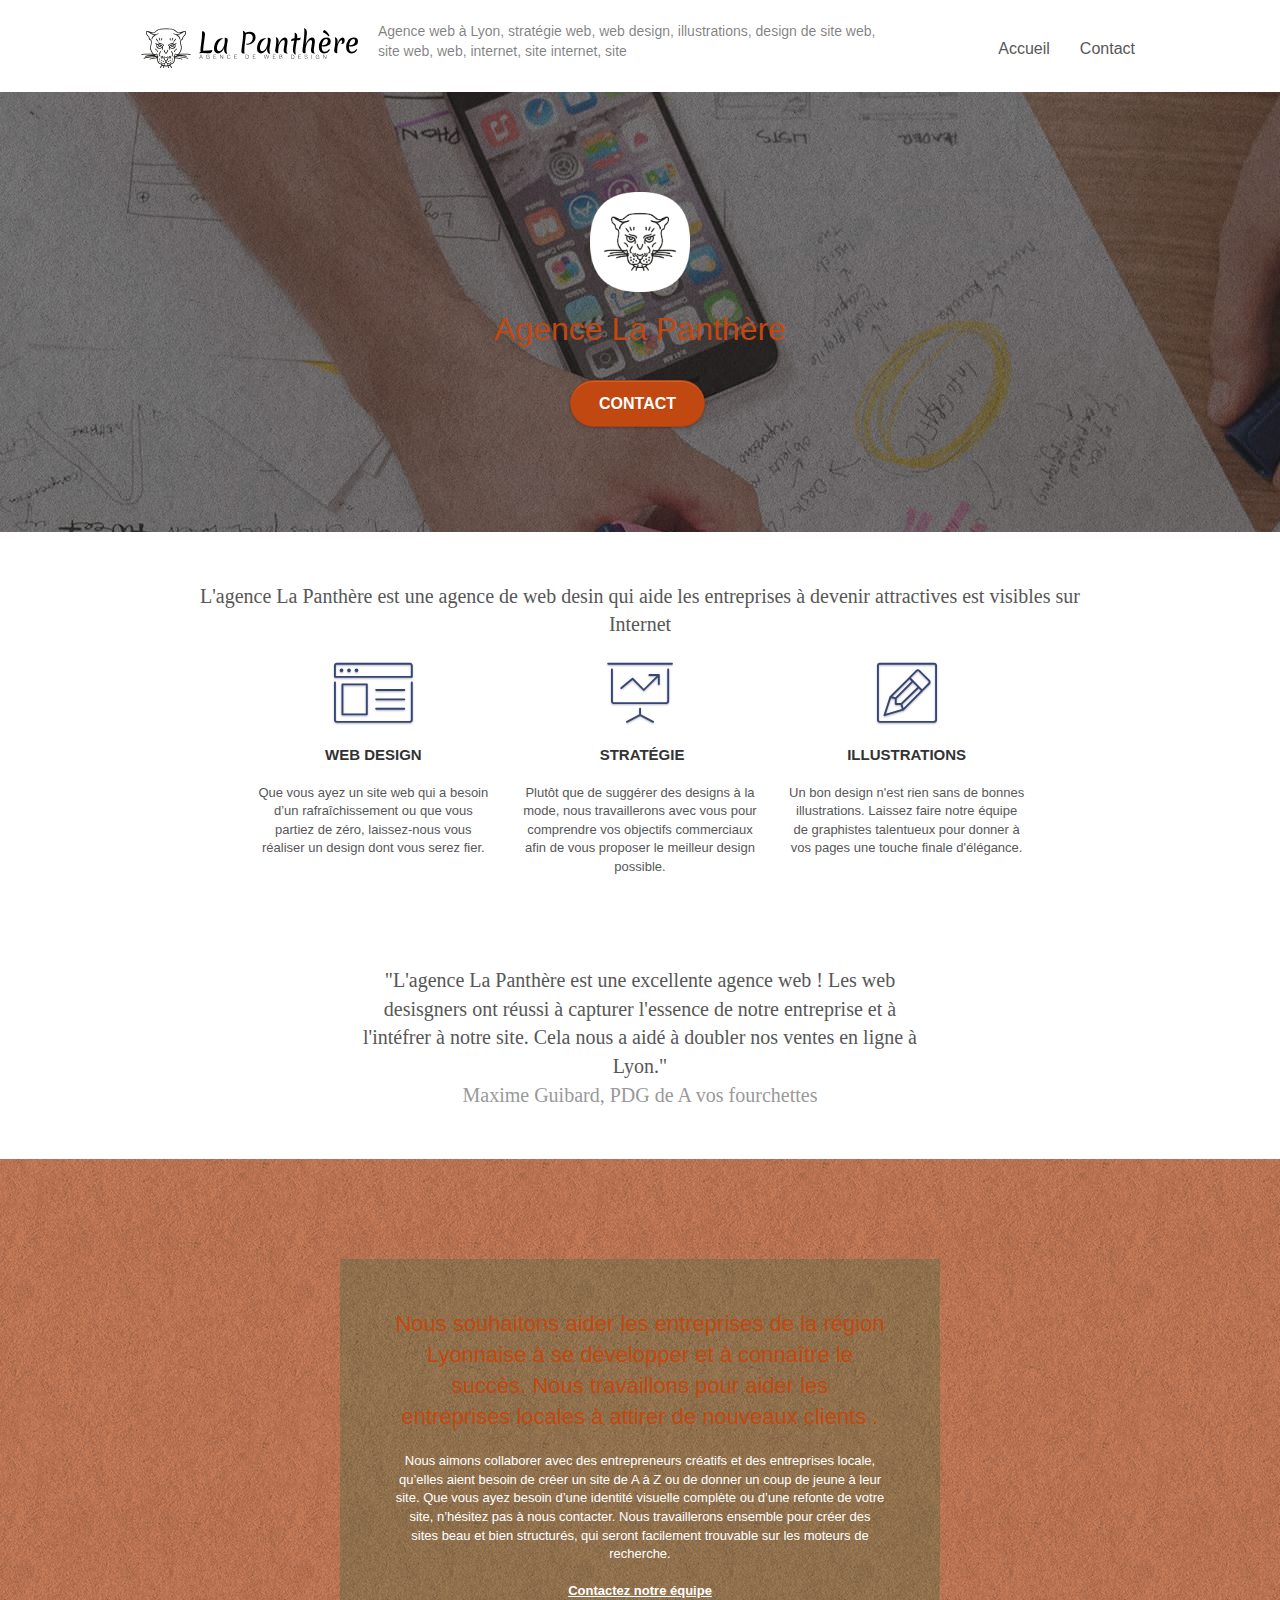
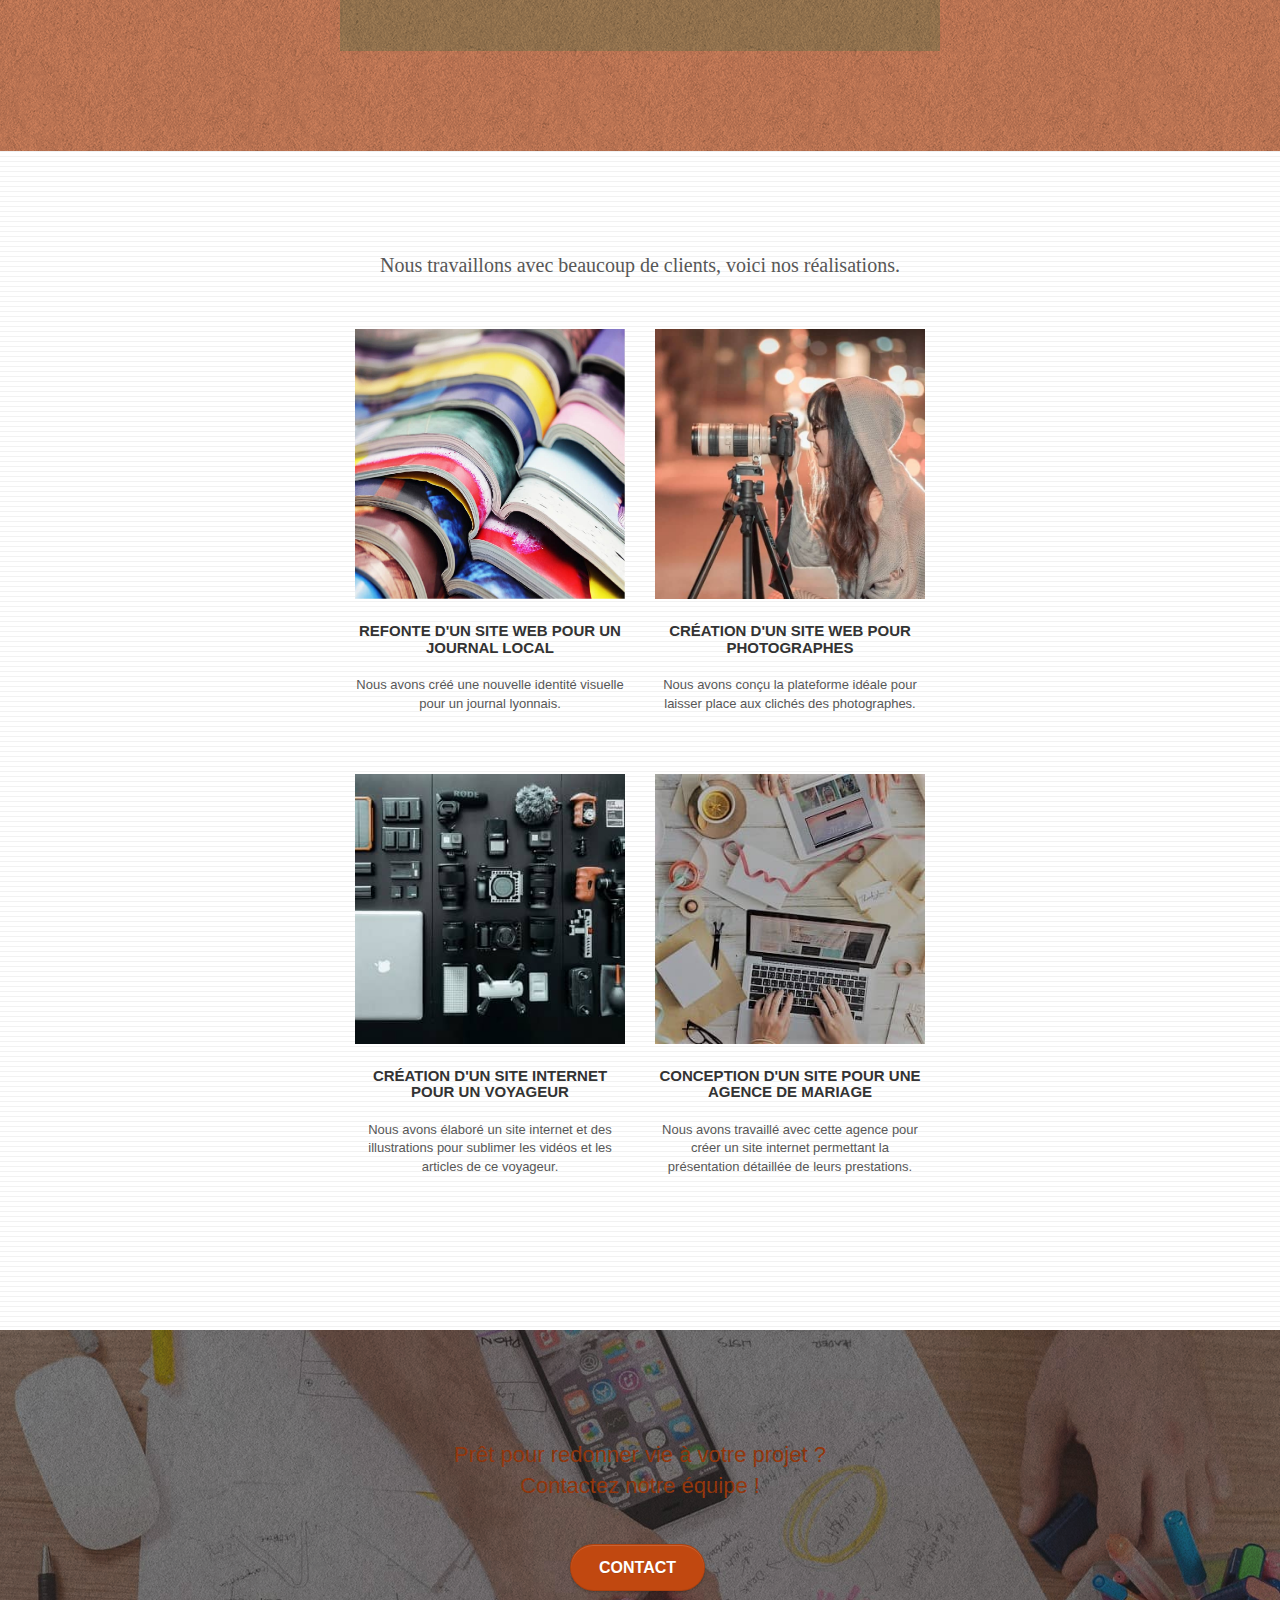
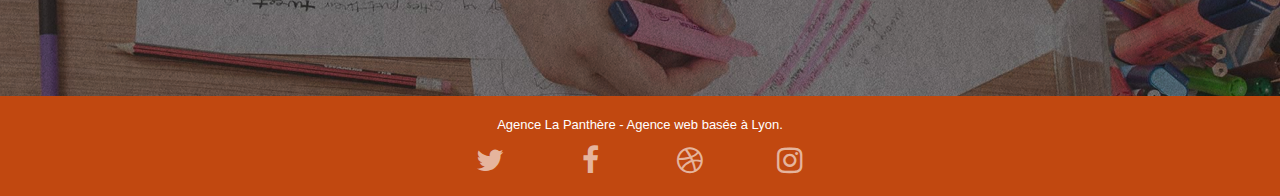
==== commit 0276753b: "correction" ====
--- a/index.html
+++ b/index.html
@@ -33,12 +33,10 @@
 <!-- bloc-0 -->
 <div class="bloc bgc-white l-bloc " id="bloc-0">
 	<div class="container bloc-sm">
-
 		<nav class="navbar row">
 			<div class="navbar-header">
-				<div class="keywords" style="color:#cccccc;font-size:1px;">Agence web à paris, stratégie web, web design, illustrations, design de site web, site web, web, internet, site internet, site</div>
-				<a class="navbar-brand" href="index.html"><img src="img/agence-la-panthere-monochrome.svg" alt="paris web design logo agence web meilleure agence" height="40" /></a>
-				<div class="keywords" style="color:#cccccc;font-size:1px;">Agence web à paris, stratégie web, web design, illustrations, design de site web, site web, web, internet, site internet, site</div>
+				<a class="navbar-brand" href="index.html"><img src="img/agence-la-panthere-monochrome.svg" alt="Lyon web design logo agence web meilleure agence" height="40" /></a>
+				<div class="keywords">Agence web à Lyon, stratégie web, web design, illustrations, design de site web, site web, web, internet, site internet, site</div>
 				<button id="nav-toggle" type="button" class="ui-navbar-toggle navbar-toggle" data-toggle="collapse" data-target=".navbar-1">
 					<span class="sr-only">Toggle navigation</span><span class="icon-bar"></span><span class="icon-bar"></span><span class="icon-bar"></span>
 				</button>
@@ -49,9 +47,7 @@
 						<a href="index.html">Accueil</a>
 					</li>
 					<li>
-					</li>
-					<li>
-						<a href="page2.html">page2 &gt;</a>
+						<a href="contact.html">Contact</a>
 					</li>
 				</ul>
 			</div>
@@ -65,12 +61,12 @@
 	<div class="container bloc-lg">
 		<div class="row tight-width-whitespace">
 			<div class="col-sm-12">
-				<img src="img/logo.png" class="center-block image-resize-mode" width="100" alt="Agence La Panthère, agence web paris, création logo paris" />
+				<img src="img/logo.png" class="center-block image-resize-mode" id="logo" alt="Agence La Panthère, agence web Lyon, création logo Lyon" />
 				<h1 class="text-center hero-bloc-text tc-white ">
 					Agence La Panthère
 				</h1>
 				<div class="text-center">
-					<a href="page2.html" class="btn btn-lg btn-clean btn-rd cta-hero bgc-orange-fonce cta-hero">Contact</a>
+					<a href="contact.html" class="btn btn-lg btn-clean btn-rd cta-hero bgc-orange-fonce cta-hero">Contact</a>
 				</div>
 			</div>
 		</div>
@@ -79,7 +75,7 @@
 <!-- bloc-1-presentation END -->
 
 <!-- bloc-2-services -->
-<div class="bloc bgc-white l-bloc" id="bloc-2-services">
+<main class="bloc bgc-white l-bloc" id="bloc-2-services">
 	<div class="container bloc-md">
 		<div class="row">
 			<div class="col-sm-12 text-center">
@@ -123,12 +119,12 @@
 		</div>
 		<div class="row voffset-lg voffset">
 			<div class="col-xs-12 col-md-8 col-md-offset-2 text-center">
-				<p class="text-center citation">"L'agence La Panthère est une excellente agence web ! Les web desisgners ont réussi à capturer l'essence de notre entreprise et à l'intéfrer à notre site. Cela nous a aidé à doubler nos ventes en ligne à Lyon."<br><span color="#999999">Maxime Guibard, PDG de A vos fourchettes</span></p>
-
-			</div>
-		</div>
-	</div>
-</div>
+				<p class="text-center citation">"L'agence La Panthère est une excellente agence web ! Les web desisgners ont réussi à capturer l'essence de notre entreprise et à l'intéfrer à notre site. Cela nous a aidé à doubler nos ventes en ligne à Lyon."<br><span>Maxime Guibard, PDG de A vos fourchettes</span></p>
+
+			</div>
+		</div>
+	</div>
+</main>
 <!-- bloc-2-services END -->
 
 <!-- bloc-3-what-i-do -->
@@ -140,7 +136,7 @@
 					Nous souhaitons aider les entreprises de la région Lyonnaise à se développer et à connaître le succès. Nous travaillons pour aider les entreprises locales à attirer de nouveaux clients .<br>
 				</h3>
 				<p class="text-center white">
-					Nous aimons collaborer avec des entrepreneurs créatifs et des entreprises locale, qu’elles aient besoin de créer un site de A à Z ou de donner un coup de jeune à leur site. Que vous ayez besoin d’une identité visuelle complète ou d’une refonte de votre site, n’hésitez pas à nous contacter. Nous travaillerons ensemble pour créer des sites beau et bien structurés, qui seront facilement trouvable sur les moteurs de recherche. <br><br><a class="ltc-white bold-link" href="page2.html">Contactez notre équipe</a><br>
+					Nous aimons collaborer avec des entrepreneurs créatifs et des entreprises locale, qu’elles aient besoin de créer un site de A à Z ou de donner un coup de jeune à leur site. Que vous ayez besoin d’une identité visuelle complète ou d’une refonte de votre site, n’hésitez pas à nous contacter. Nous travaillerons ensemble pour créer des sites beau et bien structurés, qui seront facilement trouvable sur les moteurs de recherche. <br><br><a class="ltc-white bold-link" href="contact.html">Contactez notre équipe</a><br>
 				</p>
 			</div>
 		</div>
@@ -158,7 +154,7 @@
 		</div>
 		<div class="row tight-width-whitespace portfolio-row">
 			<div class="col-sm-6">
-				<a href="#" data-lightbox="img/1.jpg" data-gallery-id="gallery-1" data-caption="Refonte d'un site web pour un journal local" data-frame="snapshot-lb"><img src="img/1.jpg" alt="paris web design logo agence web meilleure agence et refonte site web journal" class="img-responsive portfolio-thumb" /></a>
+				<a href="#" data-lightbox="img/1.jpg" data-gallery-id="gallery-1" data-caption="Refonte d'un site web pour un journal local" data-frame="snapshot-lb"><img src="img/1.jpg" alt="Lyon web design logo agence web meilleure agence et refonte site web journal" class="img-responsive portfolio-thumb" /></a>
 				<h4 class="mg-md text-center">
 					Refonte d'un site web pour un journal local
 				</h4>
@@ -167,7 +163,7 @@
 				</p>
 			</div>
 			<div class="col-sm-6">
-				<a href="#" data-lightbox="img/2.jpg" data-gallery-id="gallery-1" data-caption="Création d'un site web pour photographes" data-frame="snapshot-lb"><img src="img/2.jpg" class="img-responsive portfolio-thumb" alt="paris web design logo agence web meilleure agence, Création d'un site web pour photographes" /></a>
+				<a href="#" data-lightbox="img/2.jpg" data-gallery-id="gallery-1" data-caption="Création d'un site web pour photographes" data-frame="snapshot-lb"><img src="img/2.jpg" class="img-responsive portfolio-thumb" alt="Lyon web design logo agence web meilleure agence, Création d'un site web pour photographes" /></a>
 				<h4 class="mg-md text-center">
 					Création d'un site web pour photographes
 				</h4>
@@ -178,7 +174,7 @@
 		</div>
 		<div class="row tight-width-whitespace portfolio-row">
 			<div class="col-sm-6">
-				<a href="#" data-lightbox="img/3.bmp" data-gallery-id="gallery-1" data-caption="Création d'un site internet pour un voyageur" data-frame="snapshot-lb"><img src="img/3.jpg" class="img-responsive portfolio-thumb" alt="paris web design logo agence web meilleure agence, Création d'un site web pour voyageur"/></a>
+				<a href="#" data-lightbox="img/3.jpg" data-gallery-id="gallery-1" data-caption="Création d'un site internet pour un voyageur" data-frame="snapshot-lb"><img src="img/3.jpg" class="img-responsive portfolio-thumb" alt="Lyon web design logo agence web meilleure agence, Création d'un site web pour voyageur"/></a>
 				<h4 class="mg-md text-center">
 					Création d'un site internet pour un voyageur
 				</h4>
@@ -187,7 +183,7 @@
 				</p>
 			</div>
 			<div class="col-sm-6">
-				<a href="#" data-lightbox="img/4.bmp" data-gallery-id="gallery-1" data-caption="Conception d'un site pour une agence de mariage" data-frame="snapshot-lb"><img src="img/4.jpg" class="img-responsive portfolio-thumb" alt="paris web design logo agence web meilleure agence, Création d'un site web pour agence de mariage" /></a>
+				<a href="#" data-lightbox="img/4.jpg" data-gallery-id="gallery-1" data-caption="Conception d'un site pour une agence de mariage" data-frame="snapshot-lb"><img src="img/4.jpg" class="img-responsive portfolio-thumb" alt="Lyon web design logo agence web meilleure agence, Création d'un site web pour agence de mariage" /></a>
 				<h4 class="mg-md text-center">
 					Conception d'un site pour une agence de mariage
 				</h4>
@@ -208,7 +204,7 @@
 				Prêt pour redonner vie à votre projet ?<br>Contactez notre équipe !
 			</h5>
 			<div class="col-sm-12 text-center">
-					<a href="page2.html" class="btn btn-lg btn-clean btn-rd cta-hero bgc-orange-fonce cta-hero">Contact</a>
+					<a href="Contact.html" class="btn btn-lg btn-clean btn-rd cta-hero bgc-orange-fonce cta-hero">Contact</a>
 			</div>
 		</div>
 	</div>
--- a/style.css
+++ b/style.css
@@ -855,18 +855,6 @@
     }
 }
 
-@media only screen and (min-device-width: 768px) and (max-device-width: 1024px) and (orientation: landscape) {
-    .b-parallax {
-        background-attachment: scroll;
-    }
-}
-
-@media only screen and (min-device-width: 1024px) and (max-device-width: 1366px) and (-webkit-min-device-pixel-ratio: 1.5) {
-    .b-parallax {
-        background-attachment: scroll;
-    }
-}
-
 @media (max-width: 991px) {
     .container {
         width: 100%;
@@ -891,7 +879,7 @@
     .bloc-fill-screen .fill-bloc-top-edge,
     .bloc-fill-screen .fill-bloc-bottom-edge {
         padding: 0 20px;
-        padding-left: constant(safe-area-inset-left);
+        padding-left: env(safe-area-inset-left);
         padding-right: constant(safe-area-inset-right);
     }
 }
@@ -1054,6 +1042,10 @@
     font-family: "Open Sans";
     font-weight: 500;
 }
+
+.citation span{
+    color: #999999;
+}
 .phrase_accroche{
     margin: 0 50px;
     font-size: 20px;
@@ -1066,3 +1058,7 @@
     font-family: "Open Sans";
     font-weight: 500;
 } 
+
+#logo{
+    width: 100px;
+}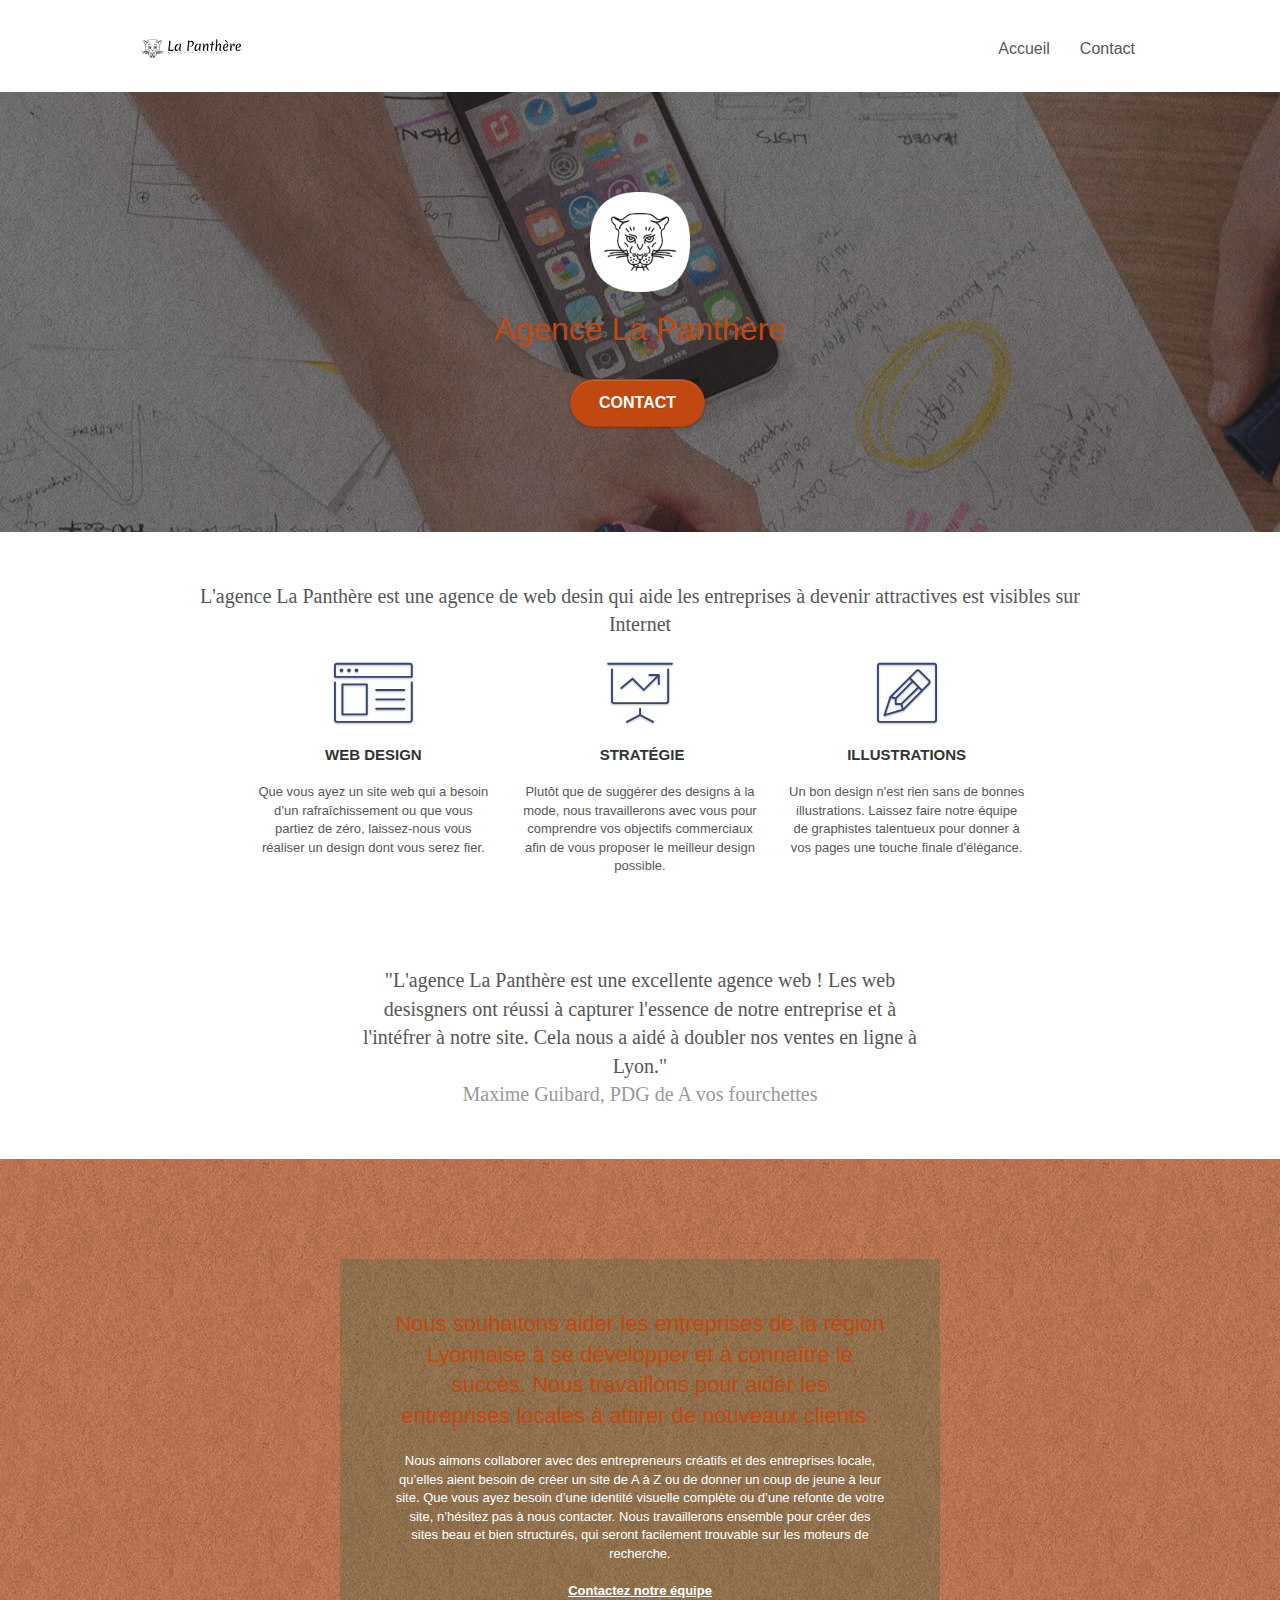
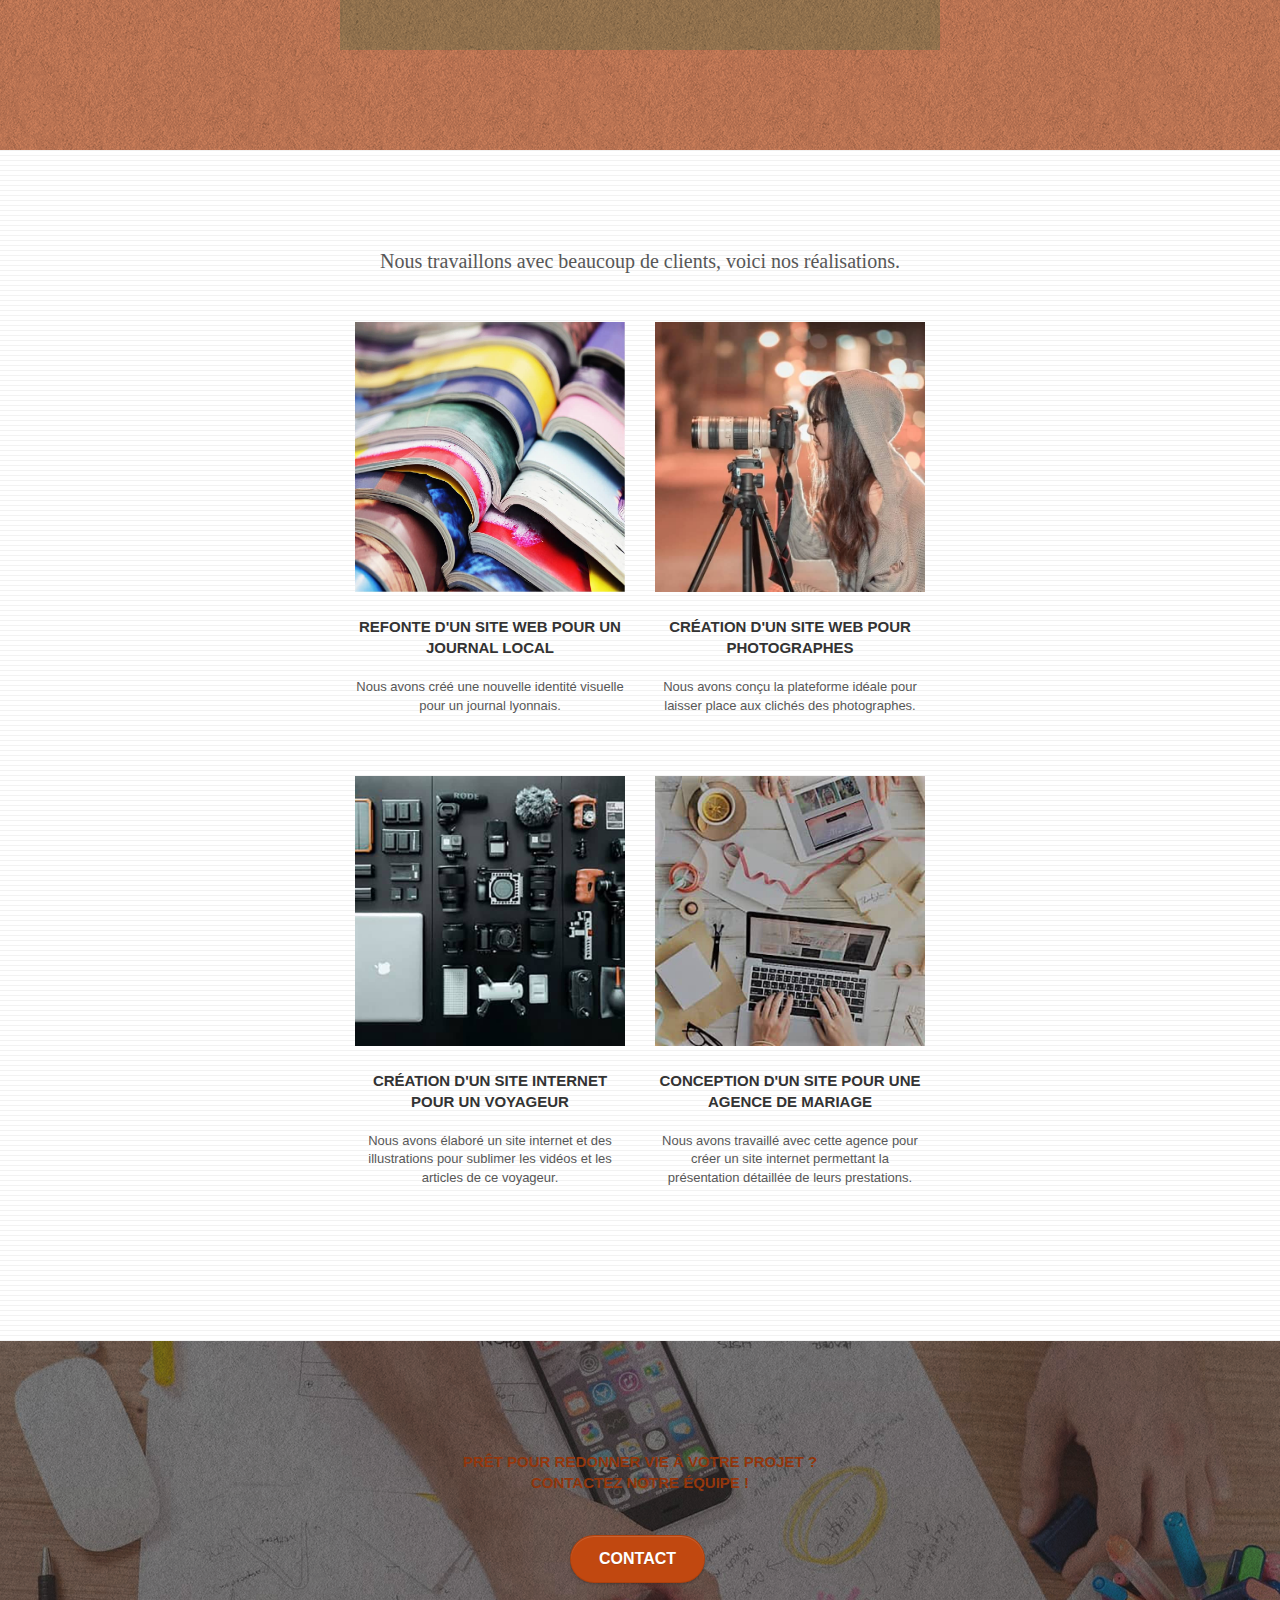
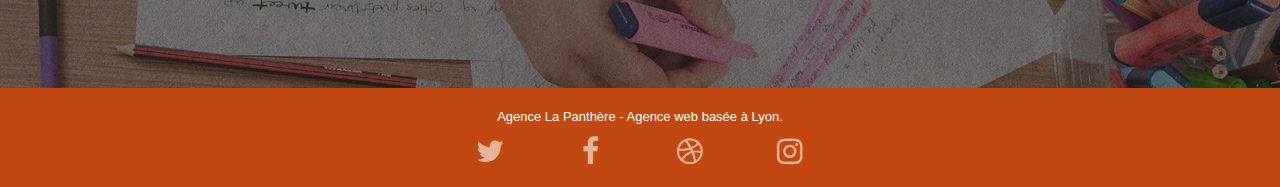
==== commit 196dab60: "correction3" ====
--- a/index.html
+++ b/index.html
@@ -4,7 +4,7 @@
     <meta charset="utf-8">
     <meta name="description" content="Agence La Panthère, agence de web design qui aide les entreprises à devenir attractives et visibles sur internet">
     <meta name="viewport" content="width=device-width, initial-scale=1.0, viewport-fit=cover">
-    <link rel="shortcut icon" type="image/png" href="favicon.jpg">
+    <link rel="shortcut icon" type="image/jpg" href="favicon.jpg">
     
 	<link rel="stylesheet" type="text/css" href="./css/bootstrap.css">
 	<link rel="stylesheet" type="text/css" href="style.css">
@@ -35,8 +35,7 @@
 	<div class="container bloc-sm">
 		<nav class="navbar row">
 			<div class="navbar-header">
-				<a class="navbar-brand" href="index.html"><img src="img/agence-la-panthere-monochrome.svg" alt="Lyon web design logo agence web meilleure agence" height="40" /></a>
-				<div class="keywords">Agence web à Lyon, stratégie web, web design, illustrations, design de site web, site web, web, internet, site internet, site</div>
+				<a class="navbar-brand" href="index.html"><img src="img/agence-la-panthere-monochrome.svg" alt="Lyon web design logo agence web meilleure agence"></a>
 				<button id="nav-toggle" type="button" class="ui-navbar-toggle navbar-toggle" data-toggle="collapse" data-target=".navbar-1">
 					<span class="sr-only">Toggle navigation</span><span class="icon-bar"></span><span class="icon-bar"></span><span class="icon-bar"></span>
 				</button>
@@ -57,159 +56,161 @@
 <!-- bloc-0 END -->
 
 <!-- bloc-1-presentation -->
-<div class="bloc bgc-orange-fonce bg-banniere d-bloc bg-t-edge bloc-bg-texture texture-paper b-parallax" id="bloc-1-hero">
-	<div class="container bloc-lg">
-		<div class="row tight-width-whitespace">
-			<div class="col-sm-12">
-				<img src="img/logo.png" class="center-block image-resize-mode" id="logo" alt="Agence La Panthère, agence web Lyon, création logo Lyon" />
-				<h1 class="text-center hero-bloc-text tc-white ">
-					Agence La Panthère
-				</h1>
-				<div class="text-center">
-					<a href="contact.html" class="btn btn-lg btn-clean btn-rd cta-hero bgc-orange-fonce cta-hero">Contact</a>
-				</div>
-			</div>
-		</div>
-	</div>
-</div>
-<!-- bloc-1-presentation END -->
-
-<!-- bloc-2-services -->
-<main class="bloc bgc-white l-bloc" id="bloc-2-services">
-	<div class="container bloc-md">
-		<div class="row">
-			<div class="col-sm-12 text-center">
-				<p class="text-center phrase_accroche">L'agence La Panthère est une agence de web desin qui aide les entreprises à devenir attractives est visibles sur Internet</p>
-			</div>
-		</div>
-		<div class="row voffset-lg med-width-whitespace">
-			<div class="col-sm-4">
-				<div class="text-center">
-					<span class="et-icon-browser sm-shadow icon-dark-slate-blue icons icon-lg"></span>
-				</div>
-				<h2 class="mg-md text-center">
-					Web design
-				</h2>
-				<p class="text-center ">
-					Que vous ayez un site web qui a besoin d&rsquo;un rafraîchissement ou que vous partiez de zéro, laissez-nous vous réaliser un design dont vous serez fier.
-				</p>
-			</div>
-			<div class="col-sm-4">
-				<div class="text-center">
-					<span class="et-icon-presentation sm-shadow icon-dark-slate-blue icons icon-lg"></span>
-				</div>
-				<h2 class="mg-md text-center">
-					&nbsp;Stratégie
-				</h2>
-				<p class="text-center ">
-					Plutôt que de suggérer des designs à la mode, nous travaillerons avec vous pour comprendre vos objectifs commerciaux afin de vous proposer le meilleur design possible.<br>
-				</p>
-			</div>
-			<div class="col-sm-4">
-				<div class="text-center">
-					<span class="et-icon-edit sm-shadow icon-dark-slate-blue icons icon-lg"></span>
-				</div>
-				<h2 class="mg-md text-center">
-					Illustrations
-				</h2>
-				<p class="text-center ">
-					Un bon design n'est rien sans de bonnes illustrations. Laissez faire notre équipe de graphistes talentueux pour donner à vos pages une touche finale d'élégance.
-				</p>
-			</div>
-		</div>
-		<div class="row voffset-lg voffset">
-			<div class="col-xs-12 col-md-8 col-md-offset-2 text-center">
-				<p class="text-center citation">"L'agence La Panthère est une excellente agence web ! Les web desisgners ont réussi à capturer l'essence de notre entreprise et à l'intéfrer à notre site. Cela nous a aidé à doubler nos ventes en ligne à Lyon."<br><span>Maxime Guibard, PDG de A vos fourchettes</span></p>
-
-			</div>
-		</div>
-	</div>
+<main>
+	<section class="bloc bgc-orange-fonce bg-banniere d-bloc bg-t-edge bloc-bg-texture texture-paper b-parallax" id="bloc-1-hero">
+		<div class="container bloc-lg">
+			<div class="row tight-width-whitespace">
+				<div class="col-sm-12">
+					<img src="img/logo.png" class="center-block image-resize-mode" id="logo" alt="Agence La Panthère, agence web Lyon, création logo Lyon">
+					<h1 class="text-center hero-bloc-text tc-white ">
+						Agence La Panthère
+					</h1>
+					<div class="text-center">
+						<a href="contact.html" class="btn btn-lg btn-clean btn-rd cta-hero bgc-orange-fonce cta-hero">Contact</a>
+					</div>
+				</div>
+			</div>
+		</div>
+	</section>
+	<!-- bloc-1-presentation END -->
+
+	<!-- bloc-2-services -->
+	<section class="bloc bgc-white l-bloc" id="bloc-2-services">
+		<div class="container bloc-md">
+			<div class="row">
+				<div class="col-sm-12 text-center">
+					<p class="text-center phrase_accroche">L'agence La Panthère est une agence de web desin qui aide les entreprises à devenir attractives est visibles sur Internet</p>
+				</div>
+			</div>
+			<div class="row voffset-lg med-width-whitespace">
+				<div class="col-sm-4">
+					<div class="text-center">
+						<span class="et-icon-browser sm-shadow icon-dark-slate-blue icons icon-lg"></span>
+					</div>
+					<h2 class="mg-md text-center">
+						Web design
+					</h2>
+					<p class="text-center ">
+						Que vous ayez un site web qui a besoin d&rsquo;un rafraîchissement ou que vous partiez de zéro, laissez-nous vous réaliser un design dont vous serez fier.
+					</p>
+				</div>
+				<div class="col-sm-4">
+					<div class="text-center">
+						<span class="et-icon-presentation sm-shadow icon-dark-slate-blue icons icon-lg"></span>
+					</div>
+					<h2 class="mg-md text-center">
+						&nbsp;Stratégie
+					</h2>
+					<p class="text-center ">
+						Plutôt que de suggérer des designs à la mode, nous travaillerons avec vous pour comprendre vos objectifs commerciaux afin de vous proposer le meilleur design possible.<br>
+					</p>
+				</div>
+				<div class="col-sm-4">
+					<div class="text-center">
+						<span class="et-icon-edit sm-shadow icon-dark-slate-blue icons icon-lg"></span>
+					</div>
+					<h2 class="mg-md text-center">
+						Illustrations
+					</h2>
+					<p class="text-center ">
+						Un bon design n'est rien sans de bonnes illustrations. Laissez faire notre équipe de graphistes talentueux pour donner à vos pages une touche finale d'élégance.
+					</p>
+				</div>
+			</div>
+			<div class="row voffset-lg voffset">
+				<div class="col-xs-12 col-md-8 col-md-offset-2 text-center">
+					<p class="text-center citation">"L'agence La Panthère est une excellente agence web ! Les web desisgners ont réussi à capturer l'essence de notre entreprise et à l'intéfrer à notre site. Cela nous a aidé à doubler nos ventes en ligne à Lyon."<br><span>Maxime Guibard, PDG de A vos fourchettes</span></p>
+
+				</div>
+			</div>
+		</div>
+	</section>
+	<!-- bloc-2-services END -->
+
+	<!-- bloc-3-what-i-do -->
+	<section class="bloc tc-white bgc-atomic-tangerine bg-presentation d-bloc bloc-bg-texture texture-paper b-parallax" id="bloc-3-what-i-do">
+		<div class="container bloc-lg">
+			<div class="row tight-width-whitespace black-background">
+				<div class="col-sm-12">
+					<h3 class="mg-md text-center tc-white">
+						Nous souhaitons aider les entreprises de la région Lyonnaise à se développer et à connaître le succès. Nous travaillons pour aider les entreprises locales à attirer de nouveaux clients .<br>
+					</h3>
+					<p class="text-center white">
+						Nous aimons collaborer avec des entrepreneurs créatifs et des entreprises locale, qu’elles aient besoin de créer un site de A à Z ou de donner un coup de jeune à leur site. Que vous ayez besoin d’une identité visuelle complète ou d’une refonte de votre site, n’hésitez pas à nous contacter. Nous travaillerons ensemble pour créer des sites beau et bien structurés, qui seront facilement trouvable sur les moteurs de recherche. <br><br><a class="ltc-white bold-link" href="contact.html">Contactez notre équipe</a><br>
+					</p>
+				</div>
+			</div>
+		</div>
+	</section>
+	<!-- bloc-3-what-i-do END -->
+
+	<!-- bloc-4-portfolio -->
+	<section class="bloc bgc-white bg-lines-h2-bg bg-repeat l-bloc" id="bloc-4-portfolio">
+		<div class="container bloc-lg">
+			<div class="row">
+				<div class="col-sm-12 text-center">
+					<h4 id="titre_part_4">Nous travaillons avec beaucoup de clients, voici nos réalisations.</h4>
+				</div>
+			</div>
+			<div class="row tight-width-whitespace portfolio-row">
+				<article class="col-sm-6">
+					<a href="#" data-lightbox="img/1.jpg" data-gallery-id="gallery-1" data-caption="Refonte d'un site web pour un journal local" data-frame="snapshot-lb"><img src="img/1.jpg" alt="Lyon web design logo agence web meilleure agence et refonte site web journal" class="img-responsive portfolio-thumb"></a>
+					<h5 class="mg-md text-center">
+						Refonte d'un site web pour un journal local
+					</h5>
+					<p class="text-center">
+						Nous avons créé une nouvelle identité visuelle pour un journal lyonnais.
+					</p>
+				</article>
+				<article class="col-sm-6">
+					<a href="#" data-lightbox="img/2.jpg" data-gallery-id="gallery-1" data-caption="Création d'un site web pour photographes" data-frame="snapshot-lb"><img src="img/2.jpg" class="img-responsive portfolio-thumb" alt="Lyon web design logo agence web meilleure agence, Création d'un site web pour photographes"></a>
+					<h5 class="mg-md text-center">
+						Création d'un site web pour photographes
+					</h5>
+					<p class="text-center">
+						Nous avons conçu la plateforme idéale pour laisser place aux clichés des photographes.
+					</p>
+				</article>
+			</div>
+			<div class="row tight-width-whitespace portfolio-row">
+				<article class="col-sm-6">
+					<a href="#" data-lightbox="img/3.jpg" data-gallery-id="gallery-1" data-caption="Création d'un site internet pour un voyageur" data-frame="snapshot-lb"><img src="img/3.jpg" class="img-responsive portfolio-thumb" alt="Lyon web design logo agence web meilleure agence, Création d'un site web pour voyageur"></a>
+					<h5 class="mg-md text-center">
+						Création d'un site internet pour un voyageur
+					</h5>
+					<p class="text-center">
+						Nous avons élaboré un site internet et des illustrations pour sublimer les vidéos et les articles de ce voyageur.
+					</p>
+				</article>
+				<article class="col-sm-6">
+					<a href="#" data-lightbox="img/4.jpg" data-gallery-id="gallery-1" data-caption="Conception d'un site pour une agence de mariage" data-frame="snapshot-lb"><img src="img/4.jpg" class="img-responsive portfolio-thumb" alt="Lyon web design logo agence web meilleure agence, Création d'un site web pour agence de mariage"></a>
+					<h5 class="mg-md text-center">
+						Conception d'un site pour une agence de mariage
+					</h5>
+					<p class="text-center">
+						Nous avons travaillé avec cette agence pour créer un site internet permettant la présentation détaillée de leurs prestations.
+					</p>
+				</article>
+			</div>
+		</div>
+	</section>
+	<!-- bloc-4-portfolio END -->
+
+	<!-- bloc-5-cta -->
+	<section class="bloc bgc-orange-fonce bg-banniere d-bloc bloc-bg-texture texture-paper" id="bloc-5-cta">
+		<div class="container bloc-lg">
+			<div class="row">
+				<h5 class="mg-md text-center tc-white">
+					Prêt pour redonner vie à votre projet ?<br>Contactez notre équipe !
+				</h5>
+				<div class="col-sm-12 text-center">
+						<a href="Contact.html" class="btn btn-lg btn-clean btn-rd cta-hero bgc-orange-fonce cta-hero">Contact</a>
+				</div>
+			</div>
+		</div>
+	</section>
+	<!-- bloc-5-cta END -->
 </main>
-<!-- bloc-2-services END -->
-
-<!-- bloc-3-what-i-do -->
-<div class="bloc tc-white bgc-atomic-tangerine bg-presentation d-bloc bloc-bg-texture texture-paper b-parallax" id="bloc-3-what-i-do">
-	<div class="container bloc-lg">
-		<div class="row tight-width-whitespace black-background">
-			<div class="col-sm-12">
-				<h3 class="mg-md text-center tc-white">
-					Nous souhaitons aider les entreprises de la région Lyonnaise à se développer et à connaître le succès. Nous travaillons pour aider les entreprises locales à attirer de nouveaux clients .<br>
-				</h3>
-				<p class="text-center white">
-					Nous aimons collaborer avec des entrepreneurs créatifs et des entreprises locale, qu’elles aient besoin de créer un site de A à Z ou de donner un coup de jeune à leur site. Que vous ayez besoin d’une identité visuelle complète ou d’une refonte de votre site, n’hésitez pas à nous contacter. Nous travaillerons ensemble pour créer des sites beau et bien structurés, qui seront facilement trouvable sur les moteurs de recherche. <br><br><a class="ltc-white bold-link" href="contact.html">Contactez notre équipe</a><br>
-				</p>
-			</div>
-		</div>
-	</div>
-</div>
-<!-- bloc-3-what-i-do END -->
-
-<!-- bloc-4-portfolio -->
-<div class="bloc bgc-white bg-lines-h2-bg bg-repeat l-bloc" id="bloc-4-portfolio">
-	<div class="container bloc-lg">
-		<div class="row">
-			<div class="col-sm-12 text-center">
-				<p id="titre_part_4">Nous travaillons avec beaucoup de clients, voici nos réalisations.</p>
-			</div>
-		</div>
-		<div class="row tight-width-whitespace portfolio-row">
-			<div class="col-sm-6">
-				<a href="#" data-lightbox="img/1.jpg" data-gallery-id="gallery-1" data-caption="Refonte d'un site web pour un journal local" data-frame="snapshot-lb"><img src="img/1.jpg" alt="Lyon web design logo agence web meilleure agence et refonte site web journal" class="img-responsive portfolio-thumb" /></a>
-				<h4 class="mg-md text-center">
-					Refonte d'un site web pour un journal local
-				</h4>
-				<p class="text-center">
-					Nous avons créé une nouvelle identité visuelle pour un journal lyonnais.
-				</p>
-			</div>
-			<div class="col-sm-6">
-				<a href="#" data-lightbox="img/2.jpg" data-gallery-id="gallery-1" data-caption="Création d'un site web pour photographes" data-frame="snapshot-lb"><img src="img/2.jpg" class="img-responsive portfolio-thumb" alt="Lyon web design logo agence web meilleure agence, Création d'un site web pour photographes" /></a>
-				<h4 class="mg-md text-center">
-					Création d'un site web pour photographes
-				</h4>
-				<p class="text-center">
-					Nous avons conçu la plateforme idéale pour laisser place aux clichés des photographes.
-				</p>
-			</div>
-		</div>
-		<div class="row tight-width-whitespace portfolio-row">
-			<div class="col-sm-6">
-				<a href="#" data-lightbox="img/3.jpg" data-gallery-id="gallery-1" data-caption="Création d'un site internet pour un voyageur" data-frame="snapshot-lb"><img src="img/3.jpg" class="img-responsive portfolio-thumb" alt="Lyon web design logo agence web meilleure agence, Création d'un site web pour voyageur"/></a>
-				<h4 class="mg-md text-center">
-					Création d'un site internet pour un voyageur
-				</h4>
-				<p class="text-center">
-					Nous avons élaboré un site internet et des illustrations pour sublimer les vidéos et les articles de ce voyageur.
-				</p>
-			</div>
-			<div class="col-sm-6">
-				<a href="#" data-lightbox="img/4.jpg" data-gallery-id="gallery-1" data-caption="Conception d'un site pour une agence de mariage" data-frame="snapshot-lb"><img src="img/4.jpg" class="img-responsive portfolio-thumb" alt="Lyon web design logo agence web meilleure agence, Création d'un site web pour agence de mariage" /></a>
-				<h4 class="mg-md text-center">
-					Conception d'un site pour une agence de mariage
-				</h4>
-				<p class="text-center">
-					Nous avons travaillé avec cette agence pour créer un site internet permettant la présentation détaillée de leurs prestations.
-				</p>
-			</div>
-		</div>
-	</div>
-</div>
-<!-- bloc-4-portfolio END -->
-
-<!-- bloc-5-cta -->
-<div class="bloc bgc-orange-fonce bg-banniere d-bloc bloc-bg-texture texture-paper" id="bloc-5-cta">
-	<div class="container bloc-lg">
-		<div class="row">
-			<h5 class="mg-md text-center tc-white">
-				Prêt pour redonner vie à votre projet ?<br>Contactez notre équipe !
-			</h5>
-			<div class="col-sm-12 text-center">
-					<a href="Contact.html" class="btn btn-lg btn-clean btn-rd cta-hero bgc-orange-fonce cta-hero">Contact</a>
-			</div>
-		</div>
-	</div>
-</div>
-<!-- bloc-5-cta END -->
 
 <!-- Footer - bloc-8 -->
 <footer class="bloc bgc-orange-fonce d-bloc" id="bloc-8">
--- a/style.css
+++ b/style.css
@@ -730,7 +730,7 @@
     color: #333333!important;
 }
 
-h4 {
+h5 {
     font-size: 15px;
     text-transform: uppercase;
     font-weight: 700;
@@ -855,34 +855,7 @@
     }
 }
 
-@media (max-width: 991px) {
-    .container {
-        width: 100%;
-    }
-    .b-parallax {
-        background-attachment: scroll;
-    }
-    .page-container,
-    #hero-bloc {
-        overflow-x: hidden;
-        position: relative;
-    }
-    .bloc {
-        padding-left: constant(safe-area-inset-left);
-        padding-right: constant(safe-area-inset-right);
-    }
-    .bloc-group,
-    .bloc-group .bloc {
-        display: block;
-        width: 100%;
-    }
-    .bloc-fill-screen .fill-bloc-top-edge,
-    .bloc-fill-screen .fill-bloc-bottom-edge {
-        padding: 0 20px;
-        padding-left: env(safe-area-inset-left);
-        padding-right: constant(safe-area-inset-right);
-    }
-}
+
 
 @media (max-width: 767px) {
     .page-container {
